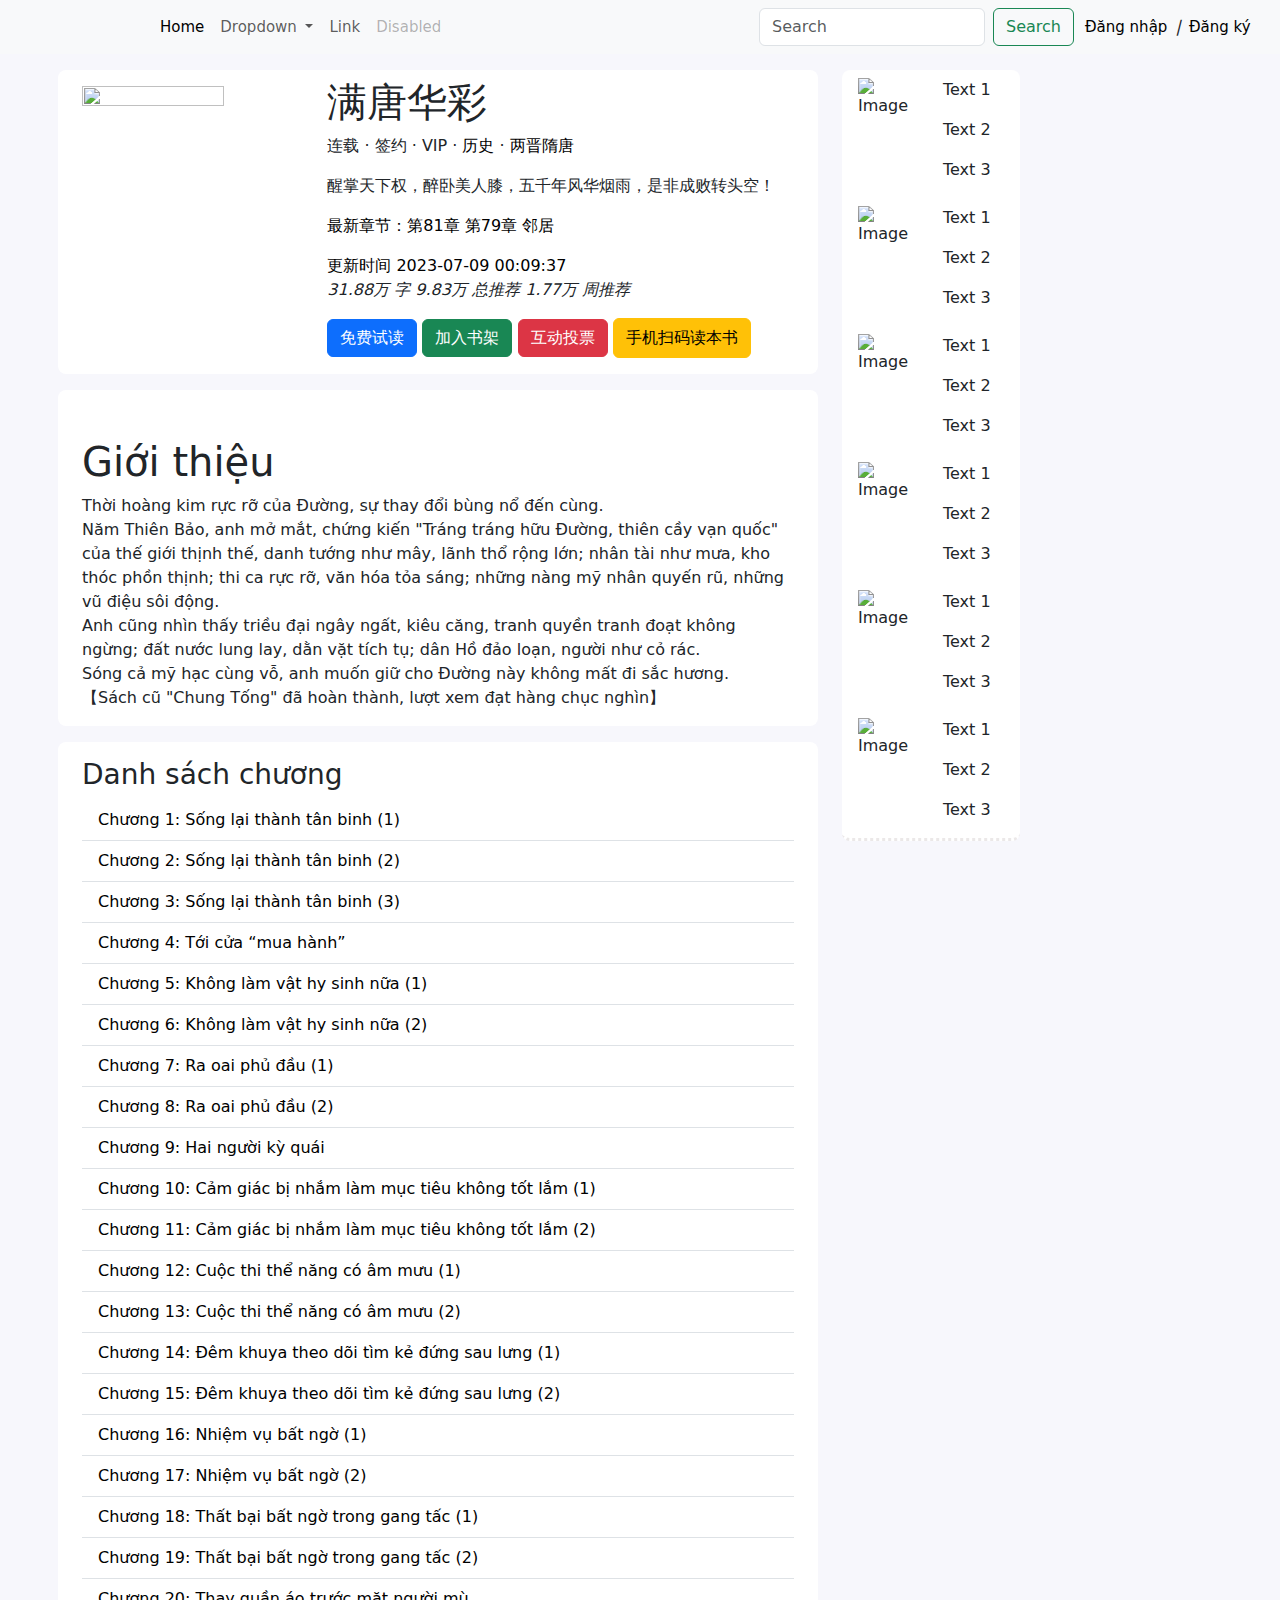
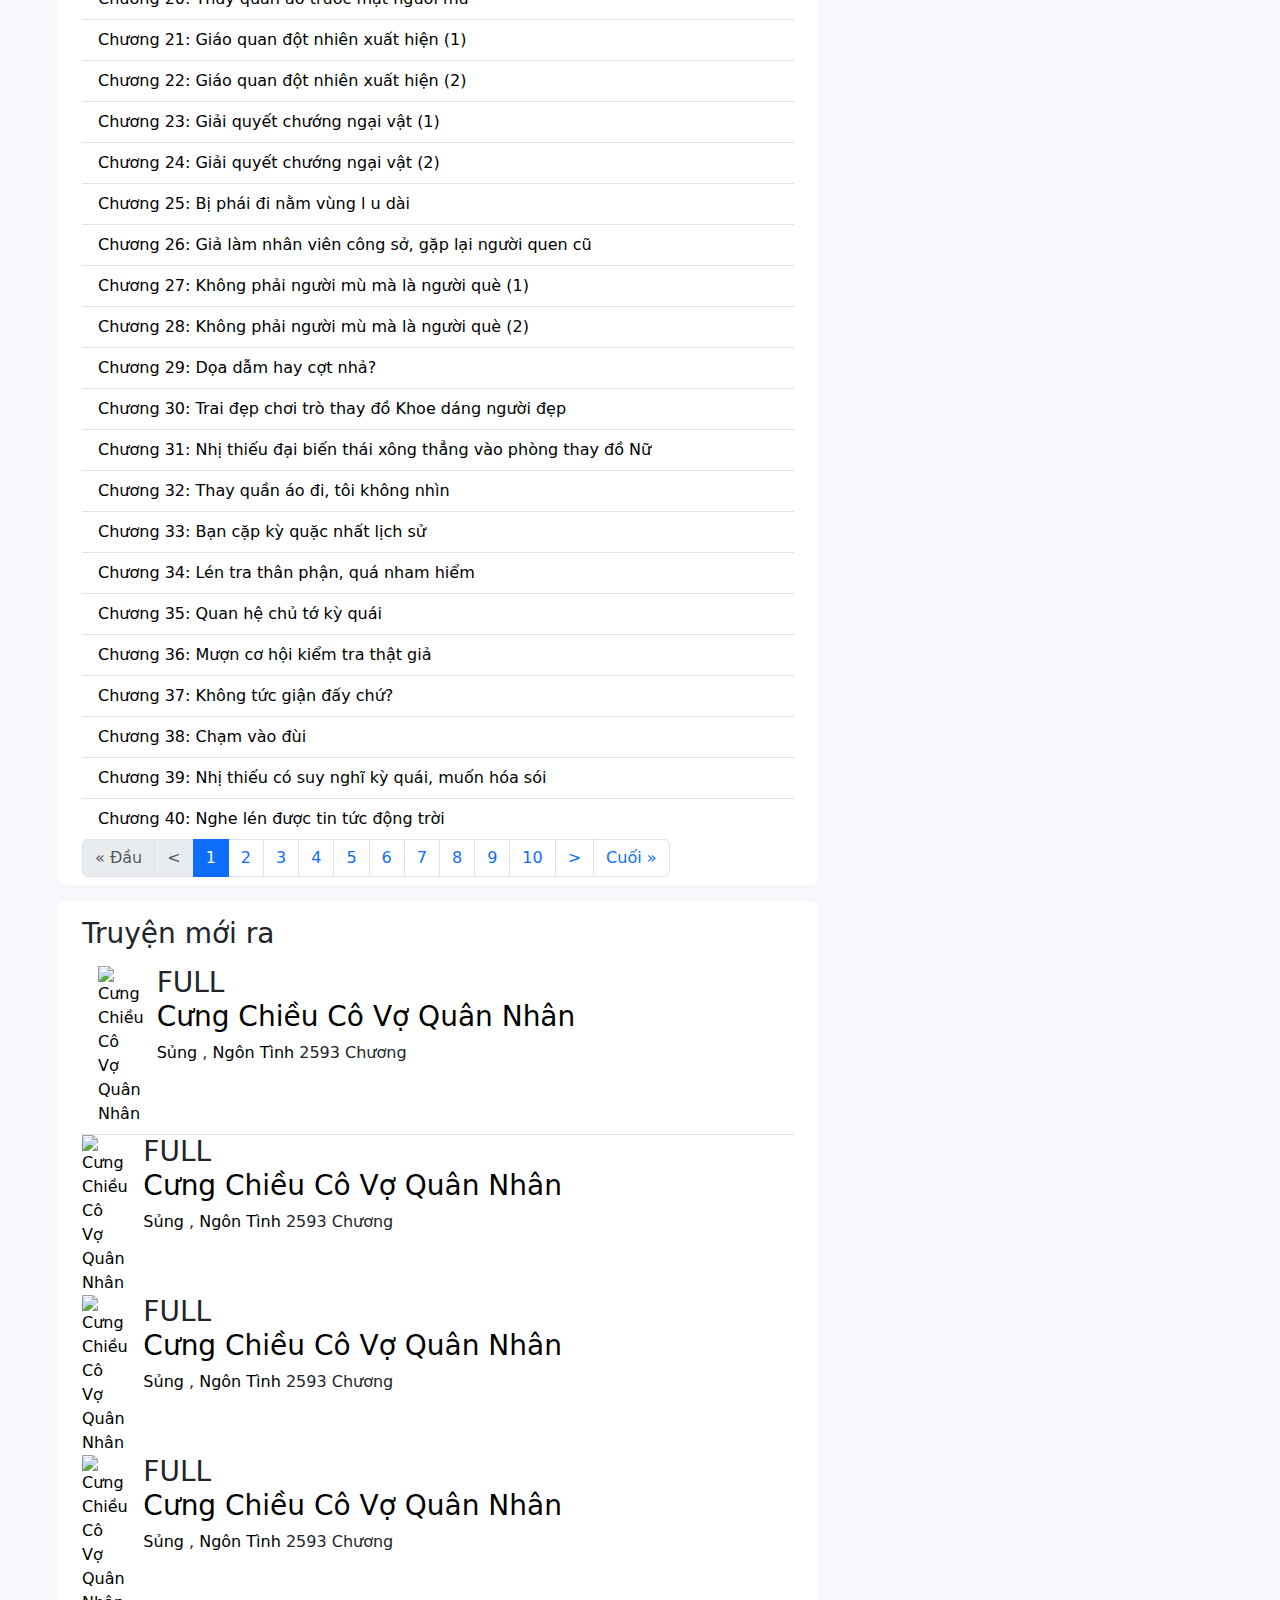
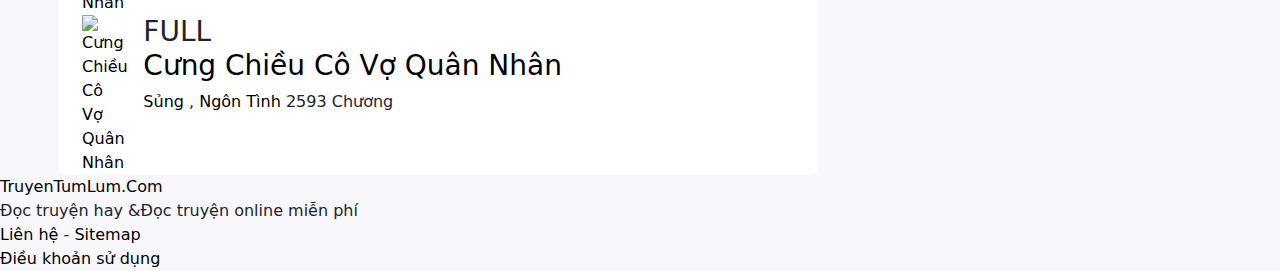
==== view_story.html @ b88ad23f "update" ====
<!DOCTYPE html>
<html lang="en">
<head>
    <meta charset="UTF-8">
    <meta name="viewport" content="width=device-width, initial-scale=1.0">
    <title>Document</title>
    <link href="https://cdn.jsdelivr.net/npm/bootstrap@5.3.0/dist/css/bootstrap.min.css" rel="stylesheet">
    <script src="https://cdn.jsdelivr.net/npm/@popperjs/core@2.11.6/dist/umd/popper.min.js" integrity="sha384-oBqDVmMz9ATKxIep9tiCxS/Z9fNfEXiDAYTujMAeBAsjFuCZSmKbSSUnQlmh/jp3" crossorigin="anonymous"></script>
<script src="https://cdn.jsdelivr.net/npm/bootstrap@5.2.3/dist/js/bootstrap.min.js" integrity="sha384-cuYeSxntonz0PPNlHhBs68uyIAVpIIOZZ5JqeqvYYIcEL727kskC66kF92t6Xl2V" crossorigin="anonymous"></script>
    <script defer src="https://use.fontawesome.com/releases/v5.15.4/js/all.js" integrity="sha384-rOA1PnstxnOBLzCLMcre8ybwbTmemjzdNlILg8O7z1lUkLXozs4DHonlDtnE7fpc" crossorigin="anonymous"></script>

    <link rel="stylesheet" href="/css/view_storry.css">


</head>
<body >
    <header> <!--Khung đăng nhập search-->
        <div >
            <div class="container-fluid">
                <div class="row title-bar-1">
                    <nav class="navbar navbar-expand-lg navbar-light bg-light">
                        <div class="container-fluid">
                          <a class="img" href="" alt="起点中文小说网" data-eid="qd_A11"></a>
                          <button class="navbar-toggler" type="button" data-bs-toggle="collapse" data-bs-target="#navbarSupportedContent" aria-controls="navbarSupportedContent" aria-expanded="false" aria-label="Toggle navigation">
                            <span class="navbar-toggler-icon"></span>
                          </button>
                          <div class="collapse navbar-collapse" id="navbarSupportedContent">
                            <ul class="navbar-nav me-auto mb-2 mb-lg-0">
                                <li class="nav-item">
                                    <a class="nav-link active" aria-current="page" href="#">Home</a>
                                </li>
                                <li class="nav-item dropdown">
                                    <a class="nav-link dropdown-toggle" href="#" id="navbarDropdown" role="button" data-bs-toggle="dropdown" aria-expanded="false">
                                    Dropdown
                                    </a>
                                    <ul class="dropdown-menu" aria-labelledby="navbarDropdown">
                                        <ul class="list-group list-group-horizontal">
                                            <li class="list-group-item"><a class="dropdown-item" href="#">Action</a></li>
                                            <li class="list-group-item"><a class="dropdown-item" href="#">Action</a></li>
                                            <li class="list-group-item"><a class="dropdown-item" href="#">Action</a></li>
                                        </ul>
                                        <ul class="list-group list-group-horizontal">
                                            <li class="list-group-item"><a class="dropdown-item" href="#">Action</a></li>
                                            <li class="list-group-item"><a class="dropdown-item" href="#">Action</a></li>
                                            <li class="list-group-item"><a class="dropdown-item" href="#">Action</a></li>
                                        </ul>
                                        <ul class="list-group list-group-horizontal">
                                            <li class="list-group-item"><a class="dropdown-item" href="#">Action</a></li>
                                            <li class="list-group-item"><a class="dropdown-item" href="#">Action</a></li>
                                            <li class="list-group-item"><a class="dropdown-item" href="#">Action</a></li>
                                        </ul>
                                        <ul class="list-group list-group-horizontal">
                                            <li class="list-group-item"><a class="dropdown-item" href="#">Action</a></li>
                                            <li class="list-group-item"><a class="dropdown-item" href="#">Action</a></li>
                                            <li class="list-group-item"><a class="dropdown-item" href="#">Action</a></li>
                                        </ul>
                                        <ul class="list-group list-group-horizontal">
                                            <li class="list-group-item"><a class="dropdown-item" href="#">Action</a></li>
                                            <li class="list-group-item"><a class="dropdown-item" href="#">Action</a></li>
                                            <li class="list-group-item"><a class="dropdown-item" href="#">Action</a></li>
                                        </ul>
                                        <ul class="list-group list-group-horizontal">
                                            <li class="list-group-item"><a class="dropdown-item" href="#">Action</a></li>
                                            <li class="list-group-item"><a class="dropdown-item" href="#">Action</a></li>
                                            <li class="list-group-item"><a class="dropdown-item" href="#">Action</a></li>
                                        </ul>
                                    </ul>                                    
                                </li>
                                <li class="nav-item">
                                    <a class="nav-link" href="#">Link</a>
                                </li>
                                <li class="nav-item">
                                    <a class="nav-link disabled" href="#" tabindex="-1" aria-disabled="true">Disabled</a>
                                </li>
                            </ul>
                            <form class="d-flex">
                              <input class="form-control me-2" type="search" placeholder="Search" aria-label="Search">
                              <button class="btn btn-outline-success me-2" type="submit">Search</button>
                            </form>
                            <div class="col-lg-2">
                                <div class="sign-out">
                                    <a id="login-btn" class="black" href="javascript:" data-eid="qd_A06">Đăng nhập</a>
                                    <em>|</em>
                                    <a id="reg-btn" href="" rel="nofollow" target="_blank" data-eid="qd_A07">Đăng ký</a>
                                </div>
                            </div>
                          </div>
                        </div>
                      </nav>
                    </div>
                </div>
            </div>
        </div>
    </header>

    <page-body>
        <div class="container">
            <div class="row">
                <div class="col-lg-8">
                    <div class="row">
                        <div class="row border-3 rounded-3  mt-3">
                            <div class="col-lg-4 mt-3">
                                <div class="book-image">
                                    <img src="https://bookcover.yuewen.com/qdbimg/349573/1037135031/600.webp
                                    " alt="">
                                </div>
                            </div>
                            <div class="col-lg-8 mt-2">
                                <div class="book-info">
                                    <div class="book-info-top">
                                    <h1 class="" id="bookName">满唐华彩</h1>
                                    <p class="author-name">
                                        <span>连载</span>
                                        <span class="dot">·</span>
                                        <span>签约</span>
                                        <span class="dot">·</span>
                                        <span>VIP</span>
                                        <span class="dot">·</span>
                                        <a rel="nofollow" href="" target="_blank" data-eid="qd_G10" title="历史小说">历史</a>
                                        <span class="dot">·</span>
                                        <a rel="nofollow" href="" target="_blank" data-eid="qd_G11" title="两晋隋唐小说">两晋隋唐</a>
                                    </p>
                                    <p class="intro">醒掌天下权，醉卧美人膝，五千年风华烟雨，是非成败转头空！</p>
                                    <a class="book-update-time" href="" data-eid="qd_G124" data-cid="1037135031">
                                        <p class="last-new-chapter">最新章节：第81章 第79章 邻居</p>
                                        <span>更新时间 2023-07-09 00:09:37</span>
                                    </a>
                                    <p class="count">
                                        <em>31.88万</em>
                                        <cite>字</cite>
                                        <em>9.83万</em>
                                        <cite>总推荐</cite>
                                        <em>1.77万</em>
                                        <cite>周推荐</cite>
                                    </p>
                                    </div>
                                    <div class="all-btn">
                                        <p class="normal-btn">
                                        <a class="btn btn-primary J-getJumpUrl" href="" id="readBtn" data-eid="qd_G03" data-bid="1037135031" data-firstchapterjumpurl="//www.qidian.com/chapter/1037135031/755125653/" target="_blank" rel="nofollow">免费试读</a>
                                        <a class="btn btn-success add-book" id="addBookBtn" href="javascript:" rel="nofollow" data-eid="qd_G05" data-bookid="1037135031" data-cid="1037135031" data-bid="1037135031">加入书架</a>
                                        <a class="btn btn-danger" rel="nofollow" id="topVoteBtn" href="javascript:" data-showtype="1" data-eid="qd_G06">互动投票</a>
                                        <a class="btn btn-warning trigger-download" id="downloadAppBtn" rel="nofollow" href="https://www.yuewen.com/app.html#appqd" style="line-height:26px" data-eid="qd_G14">
                                            <span>
                                            <i class="icon-phone"></i>
                                            手机扫码读本书
                                            </span>
                                        </a>
                                        </p>
                                    </div>
                                </div>
                            </div>
                        </div>
                        <div class="row border-3 rounded-3  mt-3">
                            <div class="mt-5" height="100px">
                                <div class="summary">
                                    <div class="intro-honor">
                                        <div class="intro-detail">
                                        <div class="title">
                                            <h1>Giới thiệu</h1>
                                            <em class="work-line"></em>
                                        </div>
                                        <p id="book-intro-detail">
                                            Thời hoàng kim rực rỡ của Đường, sự thay đổi bùng nổ đến cùng.<br>
                                            Năm Thiên Bảo, anh mở mắt, chứng kiến "Tráng tráng hữu Đường, thiên cầy vạn quốc" của thế giới thịnh thế, danh tướng như mây, lãnh thổ rộng lớn; nhân tài như mưa, kho thóc phồn thịnh; thi ca rực rỡ, văn hóa tỏa sáng; những nàng mỹ nhân quyến rũ, những vũ điệu sôi động.<br>
                                            Anh cũng nhìn thấy triều đại ngây ngất, kiêu căng, tranh quyền tranh đoạt không ngừng; đất nước lung lay, dằn vặt tích tụ; dân Hồ đảo loạn, người như cỏ rác.<br>
                                            Sóng cả mỹ hạc cùng vỗ, anh muốn giữ cho Đường này không mất đi sắc hương.<br>
                                            【Sách cũ "Chung Tống" đã hoàn thành, lượt xem đạt hàng chục nghìn】
                                        </p>
                                        </div>
                                    </div>
                                </div>
                            </div>
                        </div>
                        <div class="row border-3 rounded-3 mt-3">
                            <div class="mt-3">
                                <div class="m-newest2">
                                    <div class="g-tit" id="ds-chuong">
                                        <h3 class="tit">
                                            <span class="glyphicon glyphicon-list"></span>
                                            Danh sách chương
                                        </h3>
                                    </div>
                                    <ul class="ul-list5 list-group list-group-flush">
                                        <li class="list-group-item">
                                            <span class="glyphicon glyphicon-book right-5"></span>
                                            <a href="/cung-chieu-co-vo-quan-nhan/chuong-1-song-lai-thanh-tan-binh-1/" title="Chương 1: Sống lại thành tân binh (1)" class="con">Chương 1: Sống lại thành tân binh (1) </a>
                                        </li>
                                        <li class="list-group-item">
                                            <span class="glyphicon glyphicon-book right-5"></span>
                                            <a href="/cung-chieu-co-vo-quan-nhan/chuong-2-song-lai-thanh-tan-binh-2/" title="Chương 2: Sống lại thành tân binh (2)" class="con">Chương 2: Sống lại thành tân binh (2) </a>
                                        </li>
                                        <li class="list-group-item">
                                            <span class="glyphicon glyphicon-book right-5"></span>
                                            <a href="/cung-chieu-co-vo-quan-nhan/chuong-3-song-lai-thanh-tan-binh-3/" title="Chương 3: Sống lại thành tân binh (3)" class="con">Chương 3: Sống lại thành tân binh (3) </a>
                                        </li>
                                        <li class="list-group-item">
                                            <span class="glyphicon glyphicon-book right-5"></span>
                                            <a href="/cung-chieu-co-vo-quan-nhan/chuong-4-toi-cua-mua-hanh/" title="Chương 4: Tới cửa “mua hành”" class="con">Chương 4: Tới cửa “mua hành” </a>
                                        </li>
                                        <li class="list-group-item">
                                            <span class="glyphicon glyphicon-book right-5"></span>
                                            <a href="/cung-chieu-co-vo-quan-nhan/chuong-5-khong-lam-vat-hy-sinh-nua-1/" title="Chương 5: Không làm vật hy sinh nữa (1)" class="con">Chương 5: Không làm vật hy sinh nữa (1) </a>
                                        </li>
                                        <li class="list-group-item">
                                            <span class="glyphicon glyphicon-book right-5"></span>
                                            <a href="/cung-chieu-co-vo-quan-nhan/chuong-6-khong-lam-vat-hy-sinh-nua-2/" title="Chương 6: Không làm vật hy sinh nữa (2)" class="con">Chương 6: Không làm vật hy sinh nữa (2) </a>
                                        </li>
                                        <li class="list-group-item">
                                            <span class="glyphicon glyphicon-book right-5"></span>
                                            <a href="/cung-chieu-co-vo-quan-nhan/chuong-7-ra-oai-phu-dau-1/" title="Chương 7: Ra oai phủ đầu (1)" class="con">Chương 7: Ra oai phủ đầu (1) </a>
                                        </li>
                                        <li class="list-group-item">
                                            <span class="glyphicon glyphicon-book right-5"></span>
                                            <a href="/cung-chieu-co-vo-quan-nhan/chuong-8-ra-oai-phu-dau-2/" title="Chương 8: Ra oai phủ đầu (2)" class="con">Chương 8: Ra oai phủ đầu (2) </a>
                                        </li>
                                        <li class="list-group-item">
                                            <span class="glyphicon glyphicon-book right-5"></span>
                                            <a href="/cung-chieu-co-vo-quan-nhan/chuong-9-hai-nguoi-ky-quai/" title="Chương 9: Hai người kỳ quái" class="con">Chương 9: Hai người kỳ quái </a>
                                        </li>
                                        <li class="list-group-item">
                                            <span class="glyphicon glyphicon-book right-5"></span>
                                            <a href="/cung-chieu-co-vo-quan-nhan/chuong-10-cam-giac-bi-nham-lam-muc-tieu-khong-tot-lam-1/" title="Chương 10: Cảm giác bị nhắm làm mục tiêu không tốt lắm (1)" class="con">Chương 10: Cảm giác bị nhắm làm mục tiêu không tốt lắm (1) </a>
                                        </li>
                                        <li class="list-group-item">
                                            <span class="glyphicon glyphicon-book right-5"></span>
                                            <a href="/cung-chieu-co-vo-quan-nhan/chuong-11-cam-giac-bi-nham-lam-muc-tieu-khong-tot-lam-2/" title="Chương 11: Cảm giác bị nhắm làm mục tiêu không tốt lắm (2)" class="con">Chương 11: Cảm giác bị nhắm làm mục tiêu không tốt lắm (2) </a>
                                        </li>
                                        <li class="list-group-item">
                                            <span class="glyphicon glyphicon-book right-5"></span>
                                            <a href="/cung-chieu-co-vo-quan-nhan/chuong-12-cuoc-thi-the-nang-co-am-muu-1/" title="Chương 12: Cuộc thi thể năng có âm mưu (1)" class="con">Chương 12: Cuộc thi thể năng có âm mưu (1) </a>
                                        </li>
                                        <li class="list-group-item">
                                            <span class="glyphicon glyphicon-book right-5"></span>
                                            <a href="/cung-chieu-co-vo-quan-nhan/chuong-13-cuoc-thi-the-nang-co-am-muu-2/" title="Chương 13: Cuộc thi thể năng có âm mưu (2)" class="con">Chương 13: Cuộc thi thể năng có âm mưu (2) </a>
                                        </li>
                                        <li class="list-group-item">
                                            <span class="glyphicon glyphicon-book right-5"></span>
                                            <a href="/cung-chieu-co-vo-quan-nhan/chuong-14-dem-khuya-theo-doi-tim-ke-dung-sau-lung-1/" title="Chương 14: Đêm khuya theo dõi tìm kẻ đứng sau lưng (1)" class="con">Chương 14: Đêm khuya theo dõi tìm kẻ đứng sau lưng (1) </a>
                                        </li>
                                        <li class="list-group-item">
                                            <span class="glyphicon glyphicon-book right-5"></span>
                                            <a href="/cung-chieu-co-vo-quan-nhan/chuong-15-dem-khuya-theo-doi-tim-ke-dung-sau-lung-2/" title="Chương 15: Đêm khuya theo dõi tìm kẻ đứng sau lưng (2)" class="con">Chương 15: Đêm khuya theo dõi tìm kẻ đứng sau lưng (2) </a>
                                        </li>
                                        <li class="list-group-item">
                                            <span class="glyphicon glyphicon-book right-5"></span>
                                            <a href="/cung-chieu-co-vo-quan-nhan/chuong-16-nhiem-vu-bat-ngo-1/" title="Chương 16: Nhiệm vụ bất ngờ (1)" class="con">Chương 16: Nhiệm vụ bất ngờ (1) </a>
                                        </li>
                                        <li class="list-group-item">
                                            <span class="glyphicon glyphicon-book right-5"></span>
                                            <a href="/cung-chieu-co-vo-quan-nhan/chuong-17-nhiem-vu-bat-ngo-2/" title="Chương 17: Nhiệm vụ bất ngờ (2)" class="con">Chương 17: Nhiệm vụ bất ngờ (2) </a>
                                        </li>
                                        <li class="list-group-item">
                                            <span class="glyphicon glyphicon-book right-5"></span>
                                            <a href="/cung-chieu-co-vo-quan-nhan/chuong-18-that-bai-bat-ngo-trong-gang-tac-1/" title="Chương 18: Thất bại bất ngờ trong gang tấc (1)" class="con">Chương 18: Thất bại bất ngờ trong gang tấc (1) </a>
                                        </li>
                                        <li class="list-group-item">
                                            <span class="glyphicon glyphicon-book right-5"></span>
                                            <a href="/cung-chieu-co-vo-quan-nhan/chuong-19-that-bai-bat-ngo-trong-gang-tac-2/" title="Chương 19: Thất bại bất ngờ trong gang tấc (2)" class="con">Chương 19: Thất bại bất ngờ trong gang tấc (2) </a>
                                        </li>
                                        <li class="list-group-item">
                                            <span class="glyphicon glyphicon-book right-5"></span>
                                            <a href="/cung-chieu-co-vo-quan-nhan/chuong-20-thay-quan-ao-truoc-mat-nguoi-mu/" title="Chương 20: Thay quần áo trước mặt người mù" class="con">Chương 20: Thay quần áo trước mặt người mù </a>
                                        </li>
                                        <li class="list-group-item">
                                            <span class="glyphicon glyphicon-book right-5"></span>
                                            <a href="/cung-chieu-co-vo-quan-nhan/chuong-21-giao-quan-dot-nhien-xuat-hien-1/" title="Chương 21: Giáo quan đột nhiên xuất hiện (1)" class="con">Chương 21: Giáo quan đột nhiên xuất hiện (1) </a>
                                        </li>
                                        <li class="list-group-item">
                                            <span class="glyphicon glyphicon-book right-5"></span>
                                            <a href="/cung-chieu-co-vo-quan-nhan/chuong-22-giao-quan-dot-nhien-xuat-hien-2/" title="Chương 22: Giáo quan đột nhiên xuất hiện (2)" class="con">Chương 22: Giáo quan đột nhiên xuất hiện (2) </a>
                                        </li>
                                        <li class="list-group-item">
                                            <span class="glyphicon glyphicon-book right-5"></span>
                                            <a href="/cung-chieu-co-vo-quan-nhan/chuong-23-giai-quyet-chuong-ngai-vat-1/" title="Chương 23: Giải quyết chướng ngại vật (1)" class="con">Chương 23: Giải quyết chướng ngại vật (1) </a>
                                        </li>
                                        <li class="list-group-item">
                                            <span class="glyphicon glyphicon-book right-5"></span>
                                            <a href="/cung-chieu-co-vo-quan-nhan/chuong-24-giai-quyet-chuong-ngai-vat-2/" title="Chương 24: Giải quyết chướng ngại vật (2)" class="con">Chương 24: Giải quyết chướng ngại vật (2) </a>
                                        </li>
                                        <li class="list-group-item">
                                            <span class="glyphicon glyphicon-book right-5"></span>
                                            <a href="/cung-chieu-co-vo-quan-nhan/chuong-25-bi-phai-di-nam-vung-l-u-dai/" title="Chương 25: Bị phái đi nằm vùng l u dài" class="con">Chương 25: Bị phái đi nằm vùng l u dài </a>
                                        </li>
                                        <li class="list-group-item">
                                            <span class="glyphicon glyphicon-book right-5"></span>
                                            <a href="/cung-chieu-co-vo-quan-nhan/chuong-26-gia-lam-nhan-vien-cong-so-gap-lai-nguoi-quen-cu/" title="Chương 26: Giả làm nhân viên công sở, gặp lại người quen cũ" class="con">Chương 26: Giả làm nhân viên công sở, gặp lại người quen cũ </a>
                                        </li>
                                        <li class="list-group-item">
                                            <span class="glyphicon glyphicon-book right-5"></span>
                                            <a href="/cung-chieu-co-vo-quan-nhan/chuong-27-khong-phai-nguoi-mu-ma-la-nguoi-que-1/" title="Chương 27: Không phải người mù mà là người què (1)" class="con">Chương 27: Không phải người mù mà là người què (1) </a>
                                        </li>
                                        <li class="list-group-item">
                                            <span class="glyphicon glyphicon-book right-5"></span>
                                            <a href="/cung-chieu-co-vo-quan-nhan/chuong-28-khong-phai-nguoi-mu-ma-la-nguoi-que-2/" title="Chương 28: Không phải người mù mà là người què (2)" class="con">Chương 28: Không phải người mù mà là người què (2) </a>
                                        </li>
                                        <li class="list-group-item">
                                            <span class="glyphicon glyphicon-book right-5"></span>
                                            <a href="/cung-chieu-co-vo-quan-nhan/chuong-29-doa-dam-hay-cot-nha/" title="Chương 29: Dọa dẫm hay cợt nhả?" class="con">Chương 29: Dọa dẫm hay cợt nhả? </a>
                                        </li>
                                        <li class="list-group-item">
                                            <span class="glyphicon glyphicon-book right-5"></span>
                                            <a href="/cung-chieu-co-vo-quan-nhan/chuong-30-trai-dep-choi-tro-thay-do-khoe-dang-nguoi-dep/" title="Chương 30: Trai đẹp chơi trò thay đồ Khoe dáng người đẹp" class="con">Chương 30: Trai đẹp chơi trò thay đồ Khoe dáng người đẹp </a>
                                        </li>
                                        <li class="list-group-item">
                                            <span class="glyphicon glyphicon-book right-5"></span>
                                            <a href="/cung-chieu-co-vo-quan-nhan/chuong-31-nhi-thieu-dai-bien-thai-xong-thang-vao-phong-thay-do-nu/" title="Chương 31: Nhị thiếu đại biến thái xông thẳng vào phòng thay đồ Nữ" class="con">Chương 31: Nhị thiếu đại biến thái xông thẳng vào phòng thay đồ Nữ </a>
                                        </li>
                                        <li class="list-group-item">
                                            <span class="glyphicon glyphicon-book right-5"></span>
                                            <a href="/cung-chieu-co-vo-quan-nhan/chuong-32-thay-quan-ao-di-toi-khong-nhin/" title="Chương 32: Thay quần áo đi, tôi không nhìn" class="con">Chương 32: Thay quần áo đi, tôi không nhìn </a>
                                        </li>
                                        <li class="list-group-item">
                                            <span class="glyphicon glyphicon-book right-5"></span>
                                            <a href="/cung-chieu-co-vo-quan-nhan/chuong-33-ban-cap-ky-quac-nhat-lich-su/" title="Chương 33: Bạn cặp kỳ quặc nhất lịch sử" class="con">Chương 33: Bạn cặp kỳ quặc nhất lịch sử </a>
                                        </li>
                                        <li class="list-group-item">
                                            <span class="glyphicon glyphicon-book right-5"></span>
                                            <a href="/cung-chieu-co-vo-quan-nhan/chuong-34-len-tra-than-phan-qua-nham-hiem/" title="Chương 34: Lén tra thân phận, quá nham hiểm" class="con">Chương 34: Lén tra thân phận, quá nham hiểm </a>
                                        </li>
                                        <li class="list-group-item">
                                            <span class="glyphicon glyphicon-book right-5"></span>
                                            <a href="/cung-chieu-co-vo-quan-nhan/chuong-35-quan-he-chu-to-ky-quai/" title="Chương 35: Quan hệ chủ tớ kỳ quái" class="con">Chương 35: Quan hệ chủ tớ kỳ quái </a>
                                        </li>
                                        <li class="list-group-item">
                                            <span class="glyphicon glyphicon-book right-5"></span>
                                            <a href="/cung-chieu-co-vo-quan-nhan/chuong-36-muon-co-hoi-kiem-tra-that-gia/" title="Chương 36: Mượn cơ hội kiểm tra thật giả" class="con">Chương 36: Mượn cơ hội kiểm tra thật giả </a>
                                        </li>
                                        <li class="list-group-item">
                                            <span class="glyphicon glyphicon-book right-5"></span>
                                            <a href="/cung-chieu-co-vo-quan-nhan/chuong-37-khong-tuc-gian-day-chu/" title="Chương 37: Không tức giận đấy chứ?" class="con">Chương 37: Không tức giận đấy chứ? </a>
                                        </li>
                                        <li class="list-group-item">
                                            <span class="glyphicon glyphicon-book right-5"></span>
                                            <a href="/cung-chieu-co-vo-quan-nhan/chuong-38-cham-vao-dui/" title="Chương 38: Chạm vào đùi" class="con">Chương 38: Chạm vào đùi </a>
                                        </li>
                                        <li class="list-group-item">
                                            <span class="glyphicon glyphicon-book right-5"></span>
                                            <a href="/cung-chieu-co-vo-quan-nhan/chuong-39-nhi-thieu-co-suy-nghi-ky-quai-muon-hoa-soi/" title="Chương 39: Nhị thiếu có suy nghĩ kỳ quái, muốn hóa sói" class="con">Chương 39: Nhị thiếu có suy nghĩ kỳ quái, muốn hóa sói </a>
                                        </li>
                                        <li class="list-group-item">
                                            <span class="glyphicon glyphicon-book right-5"></span>
                                            <a href="/cung-chieu-co-vo-quan-nhan/chuong-40-nghe-len-duoc-tin-tuc-dong-troi/" title="Chương 40: Nghe lén được tin tức động trời" class="con">Chương 40: Nghe lén được tin tức động trời </a>
                                        </li>
                                    </ul>
                                    <div class="pages mb-2">
                                        <nav id="w0">
                                            <ul class="pagination ">
                                                <li class="page-item first disabled">
                                                    <a class="page-link" href="/cung-chieu-co-vo-quan-nhan/" data-page="0" tabindex="-1">« Đầu</a>
                                                </li>
                                                <li class="page-item prev disabled">
                                                    <a class="page-link" href="/cung-chieu-co-vo-quan-nhan/" data-page="0" tabindex="-1">&lt;</a>
                                                </li>
                                                <li class="page-item active">
                                                    <a class="page-link" href="/cung-chieu-co-vo-quan-nhan/" data-page="0">1</a>
                                                </li>
                                                <li class="page-item">
                                                    <a class="page-link" href="/cung-chieu-co-vo-quan-nhan/?page=2" data-page="1">2</a>
                                                </li>
                                                <li class="page-item">
                                                    <a class="page-link" href="/cung-chieu-co-vo-quan-nhan/?page=3" data-page="2">3</a>
                                                </li>
                                                <li class="page-item">
                                                    <a class="page-link" href="/cung-chieu-co-vo-quan-nhan/?page=4" data-page="3">4</a>
                                                </li>
                                                <li class="page-item">
                                                    <a class="page-link" href="/cung-chieu-co-vo-quan-nhan/?page=5" data-page="4">5</a>
                                                </li>
                                                <li class="page-item">
                                                    <a class="page-link" href="/cung-chieu-co-vo-quan-nhan/?page=6" data-page="5">6</a>
                                                </li>
                                                <li class="page-item">
                                                    <a class="page-link" href="/cung-chieu-co-vo-quan-nhan/?page=7" data-page="6">7</a>
                                                </li>
                                                <li class="page-item">
                                                    <a class="page-link" href="/cung-chieu-co-vo-quan-nhan/?page=8" data-page="7">8</a>
                                                </li>
                                                <li class="page-item">
                                                    <a class="page-link" href="/cung-chieu-co-vo-quan-nhan/?page=9" data-page="8">9</a>
                                                </li>
                                                <li class="page-item">
                                                    <a class="page-link" href="/cung-chieu-co-vo-quan-nhan/?page=10" data-page="9">10</a>
                                                </li>
                                                <li class="page-item next">
                                                    <a class="page-link" href="/cung-chieu-co-vo-quan-nhan/?page=2" data-page="1">&gt;</a>
                                                </li>
                                                <li class="page-item last">
                                                    <a class="page-link" href="/cung-chieu-co-vo-quan-nhan/?page=65" data-page="64">Cuối »</a>
                                                </li>
                                            </ul>
                                        </nav>
                                    </div>
                                </div>
                            </div>
                        </div>
                        <div class="row border-3 rounded-3  mt-3">
                            <div class="mt-3">
                                <div class="col-slide">
                                    <div class="m-newest m-newest-1">
                                        <div class="col-l">
                                            <div class="g-tit">
                                                <h3 class="tit">
                                                    <span class="glyphicon glyphicon-fire"></span>
                                                    Truyện mới ra
                                                </h3>
                                            </div>
                                            <ul class="ul-list6  list-group  list-group-flush">
                                                <li class="list-group-item ">
                                                    <div class="row">
                                                        <div class="col-sm-1">
                                                          <div class="pic">
                                                            <a href="/cung-chieu-co-vo-quan-nhan/">
                                                              <img src="https://cdn.truyentumlum.com/cache/novel/cung-chieu-co-vo-quan-nhan-60ffc1fc8ab66.jpg?w=50&h=50&fit=crop&s=13c261faaf5db85e63828a67b2e96ac0" alt="Cưng Chiều Cô Vợ Quân Nhân" title="Cưng Chiều Cô Vợ Quân Nhân">
                                                            </a>
                                                          </div>
                                                        </div>
                                                        <div class="col-sm-11">
                                                          <div class="txt">
                                                            <h3 class="tit">
                                                              <div class="item">
                                                                <span class="full">FULL</span>
                                                              </div>
                                                              <a href="/cung-chieu-co-vo-quan-nhan/" class="con" title="Cưng Chiều Cô Vợ Quân Nhân">Cưng Chiều Cô Vợ Quân Nhân</a>
                                                            </h3>
                                                            <div class="chitiet">
                                                              <span class="s2">
                                                                <a class="" href="/the-loai/truyen-sung/" title="Sủng">Sủng</a>
                                                                , <a class="" href="/the-loai/ngon-tinh/" title="Ngôn Tình">Ngôn Tình</a>
                                                              </span>
                                                              <span class="s3">2593 Chương</span>
                                                            </div>
                                                          </div>
                                                        </div>
                                                    </div>
                                                </li>
                                                <li>
                                                    <div class="row">
                                                        <div class="col-sm-1">
                                                          <div class="pic">
                                                            <a href="/cung-chieu-co-vo-quan-nhan/">
                                                              <img src="https://cdn.truyentumlum.com/cache/novel/cung-chieu-co-vo-quan-nhan-60ffc1fc8ab66.jpg?w=50&h=50&fit=crop&s=13c261faaf5db85e63828a67b2e96ac0" alt="Cưng Chiều Cô Vợ Quân Nhân" title="Cưng Chiều Cô Vợ Quân Nhân">
                                                            </a>
                                                          </div>
                                                        </div>
                                                        <div class="col-sm-11">
                                                          <div class="txt">
                                                            <h3 class="tit">
                                                              <div class="item">
                                                                <span class="full">FULL</span>
                                                              </div>
                                                              <a href="/cung-chieu-co-vo-quan-nhan/" class="con" title="Cưng Chiều Cô Vợ Quân Nhân">Cưng Chiều Cô Vợ Quân Nhân</a>
                                                            </h3>
                                                            <div class="chitiet">
                                                              <span class="s2">
                                                                <a class="" href="/the-loai/truyen-sung/" title="Sủng">Sủng</a>
                                                                , <a class="" href="/the-loai/ngon-tinh/" title="Ngôn Tình">Ngôn Tình</a>
                                                              </span>
                                                              <span class="s3">2593 Chương</span>
                                                            </div>
                                                          </div>
                                                        </div>
                                                    </div>
                                                </li>
                                                <li>
                                                    <div class="row">
                                                        <div class="col-sm-1">
                                                          <div class="pic">
                                                            <a href="/cung-chieu-co-vo-quan-nhan/">
                                                              <img src="https://cdn.truyentumlum.com/cache/novel/cung-chieu-co-vo-quan-nhan-60ffc1fc8ab66.jpg?w=50&h=50&fit=crop&s=13c261faaf5db85e63828a67b2e96ac0" alt="Cưng Chiều Cô Vợ Quân Nhân" title="Cưng Chiều Cô Vợ Quân Nhân">
                                                            </a>
                                                          </div>
                                                        </div>
                                                        <div class="col-sm-11">
                                                          <div class="txt">
                                                            <h3 class="tit">
                                                              <div class="item">
                                                                <span class="full">FULL</span>
                                                              </div>
                                                              <a href="/cung-chieu-co-vo-quan-nhan/" class="con" title="Cưng Chiều Cô Vợ Quân Nhân">Cưng Chiều Cô Vợ Quân Nhân</a>
                                                            </h3>
                                                            <div class="chitiet">
                                                              <span class="s2">
                                                                <a class="" href="/the-loai/truyen-sung/" title="Sủng">Sủng</a>
                                                                , <a class="" href="/the-loai/ngon-tinh/" title="Ngôn Tình">Ngôn Tình</a>
                                                              </span>
                                                              <span class="s3">2593 Chương</span>
                                                            </div>
                                                          </div>
                                                        </div>
                                                    </div>
                                                </li>
                                                <li>
                                                    <div class="row">
                                                        <div class="col-sm-1">
                                                          <div class="pic">
                                                            <a href="/cung-chieu-co-vo-quan-nhan/">
                                                              <img src="https://cdn.truyentumlum.com/cache/novel/cung-chieu-co-vo-quan-nhan-60ffc1fc8ab66.jpg?w=50&h=50&fit=crop&s=13c261faaf5db85e63828a67b2e96ac0" alt="Cưng Chiều Cô Vợ Quân Nhân" title="Cưng Chiều Cô Vợ Quân Nhân">
                                                            </a>
                                                          </div>
                                                        </div>
                                                        <div class="col-sm-11">
                                                          <div class="txt">
                                                            <h3 class="tit">
                                                              <div class="item">
                                                                <span class="full">FULL</span>
                                                              </div>
                                                              <a href="/cung-chieu-co-vo-quan-nhan/" class="con" title="Cưng Chiều Cô Vợ Quân Nhân">Cưng Chiều Cô Vợ Quân Nhân</a>
                                                            </h3>
                                                            <div class="chitiet">
                                                              <span class="s2">
                                                                <a class="" href="/the-loai/truyen-sung/" title="Sủng">Sủng</a>
                                                                , <a class="" href="/the-loai/ngon-tinh/" title="Ngôn Tình">Ngôn Tình</a>
                                                              </span>
                                                              <span class="s3">2593 Chương</span>
                                                            </div>
                                                          </div>
                                                        </div>
                                                    </div>
                                                </li>
                                                <li>
                                                    <div class="row">
                                                        <div class="col-sm-1">
                                                          <div class="pic">
                                                            <a href="/cung-chieu-co-vo-quan-nhan/">
                                                              <img src="https://cdn.truyentumlum.com/cache/novel/cung-chieu-co-vo-quan-nhan-60ffc1fc8ab66.jpg?w=50&h=50&fit=crop&s=13c261faaf5db85e63828a67b2e96ac0" alt="Cưng Chiều Cô Vợ Quân Nhân" title="Cưng Chiều Cô Vợ Quân Nhân">
                                                            </a>
                                                          </div>
                                                        </div>
                                                        <div class="col-sm-11">
                                                          <div class="txt">
                                                            <h3 class="tit">
                                                              <div class="item">
                                                                <span class="full">FULL</span>
                                                              </div>
                                                              <a href="/cung-chieu-co-vo-quan-nhan/" class="con" title="Cưng Chiều Cô Vợ Quân Nhân">Cưng Chiều Cô Vợ Quân Nhân</a>
                                                            </h3>
                                                            <div class="chitiet">
                                                              <span class="s2">
                                                                <a class="" href="/the-loai/truyen-sung/" title="Sủng">Sủng</a>
                                                                , <a class="" href="/the-loai/ngon-tinh/" title="Ngôn Tình">Ngôn Tình</a>
                                                              </span>
                                                              <span class="s3">2593 Chương</span>
                                                            </div>
                                                          </div>
                                                        </div>
                                                    </div>
                                                </li>
                                            </ul>
                                        </div>
                                    </div>
                                </div>
                            </div>  
                        </div>
                    </div>
                </div>
                <div class="col-lg-4">
                    <div class="col-lg-6 border-3 rounded-3 pe-3 ps-3 mt-3 story_hot">
                        <div class="row pt-2 ">
                          <div class="col-lg-6">
                            <img src="https://bookcover.yuewen.com/qdbimg/349573/1037135031/600.webp" alt="Image" class="img-fluid">
                          </div>
                          <div class="col-lg-6">
                            <p>Text 1</p>
                            <p>Text 2</p>
                            <p>Text 3</p>
                          </div>
                        </div>
                        <div class="row mt-2">
                            <div class="col-lg-6">
                              <img src="https://bookcover.yuewen.com/qdbimg/349573/1037135031/600.webp" alt="Image" class="img-fluid">
                            </div>
                            <div class="col-lg-6">
                              <p>Text 1</p>
                              <p>Text 2</p>
                              <p>Text 3</p>
                            </div>
                          </div>
                          <div class="row mt-2">
                            <div class="col-lg-6">
                              <img src="https://bookcover.yuewen.com/qdbimg/349573/1037135031/600.webp" alt="Image" class="img-fluid">
                            </div>
                            <div class="col-lg-6">
                              <p>Text 1</p>
                              <p>Text 2</p>
                              <p>Text 3</p>
                            </div>
                          </div>
                          <div class="row mt-2">
                            <div class="col-lg-6">
                              <img src="https://bookcover.yuewen.com/qdbimg/349573/1037135031/600.webp" alt="Image" class="img-fluid">
                            </div>
                            <div class="col-lg-6">
                              <p>Text 1</p>
                              <p>Text 2</p>
                              <p>Text 3</p>
                            </div>
                          </div>
                          <div class="row mt-2">
                            <div class="col-lg-6">
                              <img src="https://bookcover.yuewen.com/qdbimg/349573/1037135031/600.webp" alt="Image" class="img-fluid">
                            </div>
                            <div class="col-lg-6">
                              <p>Text 1</p>
                              <p>Text 2</p>
                              <p>Text 3</p>
                            </div>
                          </div>
                          <div class="row mt-2">
                            <div class="col-lg-6">
                              <img src="https://bookcover.yuewen.com/qdbimg/349573/1037135031/600.webp" alt="Image" class="img-fluid">
                            </div>
                            <div class="col-lg-6">
                              <p>Text 1</p>
                              <p>Text 2</p>
                              <p>Text 3</p>
                            </div>
                          </div>
                    </div>
                </div>
            </div>
          </div>
    </page-body>
    <div class="footer">
        <div class="wp">
            <div class="ll">
                <a href="https://truyentumlum.com" title="Truyện Tùm Lum">TruyenTumLum.Com</a>
                <br>Đọc truyện hay &amp;Đọc truyện online miễn phí 
            </div>
            <div class="rr">
                <a href="/lien-he/" title="Liên hệ">Liên hệ</a>
                - <a href="/sitemap.xml" title="Sitemap" target="_blank">Sitemap</a>
                <br>
                <a href="/trang/tos/" title="Điều khoản sử dụng">Điều khoản sử dụng</a>
            </div>
        </div>
    </div>
</body>
</html>

<script src="/js/view_story.js"></script>
---- css/view_storry.css ----
body{
    background-color: rgb(247,247,252);
    overflow-x: hidden;
}

ul{
    list-style: none;
    margin: 0;
    padding: 0;
}

a{
    text-decoration: none;
    color: black;
}

.img {
    background-image: url(https://imgservices-1252317822.image.myqcloud.com/coco/s06132023/56f0d33e.pa0kaq.svg);
    background-repeat: no-repeat;
    background-size: 140px 28px;
    display: inline-block;
    height: 28px;
    width: 140px;
}

.title-bar-1 a {
    font-size: 15px;
    padding: 0px 3px;
}

.title-bar-1 a:hover {
    color: red;
}

.book-image img{
    height: 100%;
    width: 80%;
    background-size: cover;
    background-position: center;
  }

.row.border-3, .story_hot{
    background-color: #FFFFFF;
}

.m-newest2 a:hover {
    color: rgb(89, 112, 240);
    text-decoration: underline;
}

.story_hot{
    border-bottom: 1px dotted #ebe8e8;
}
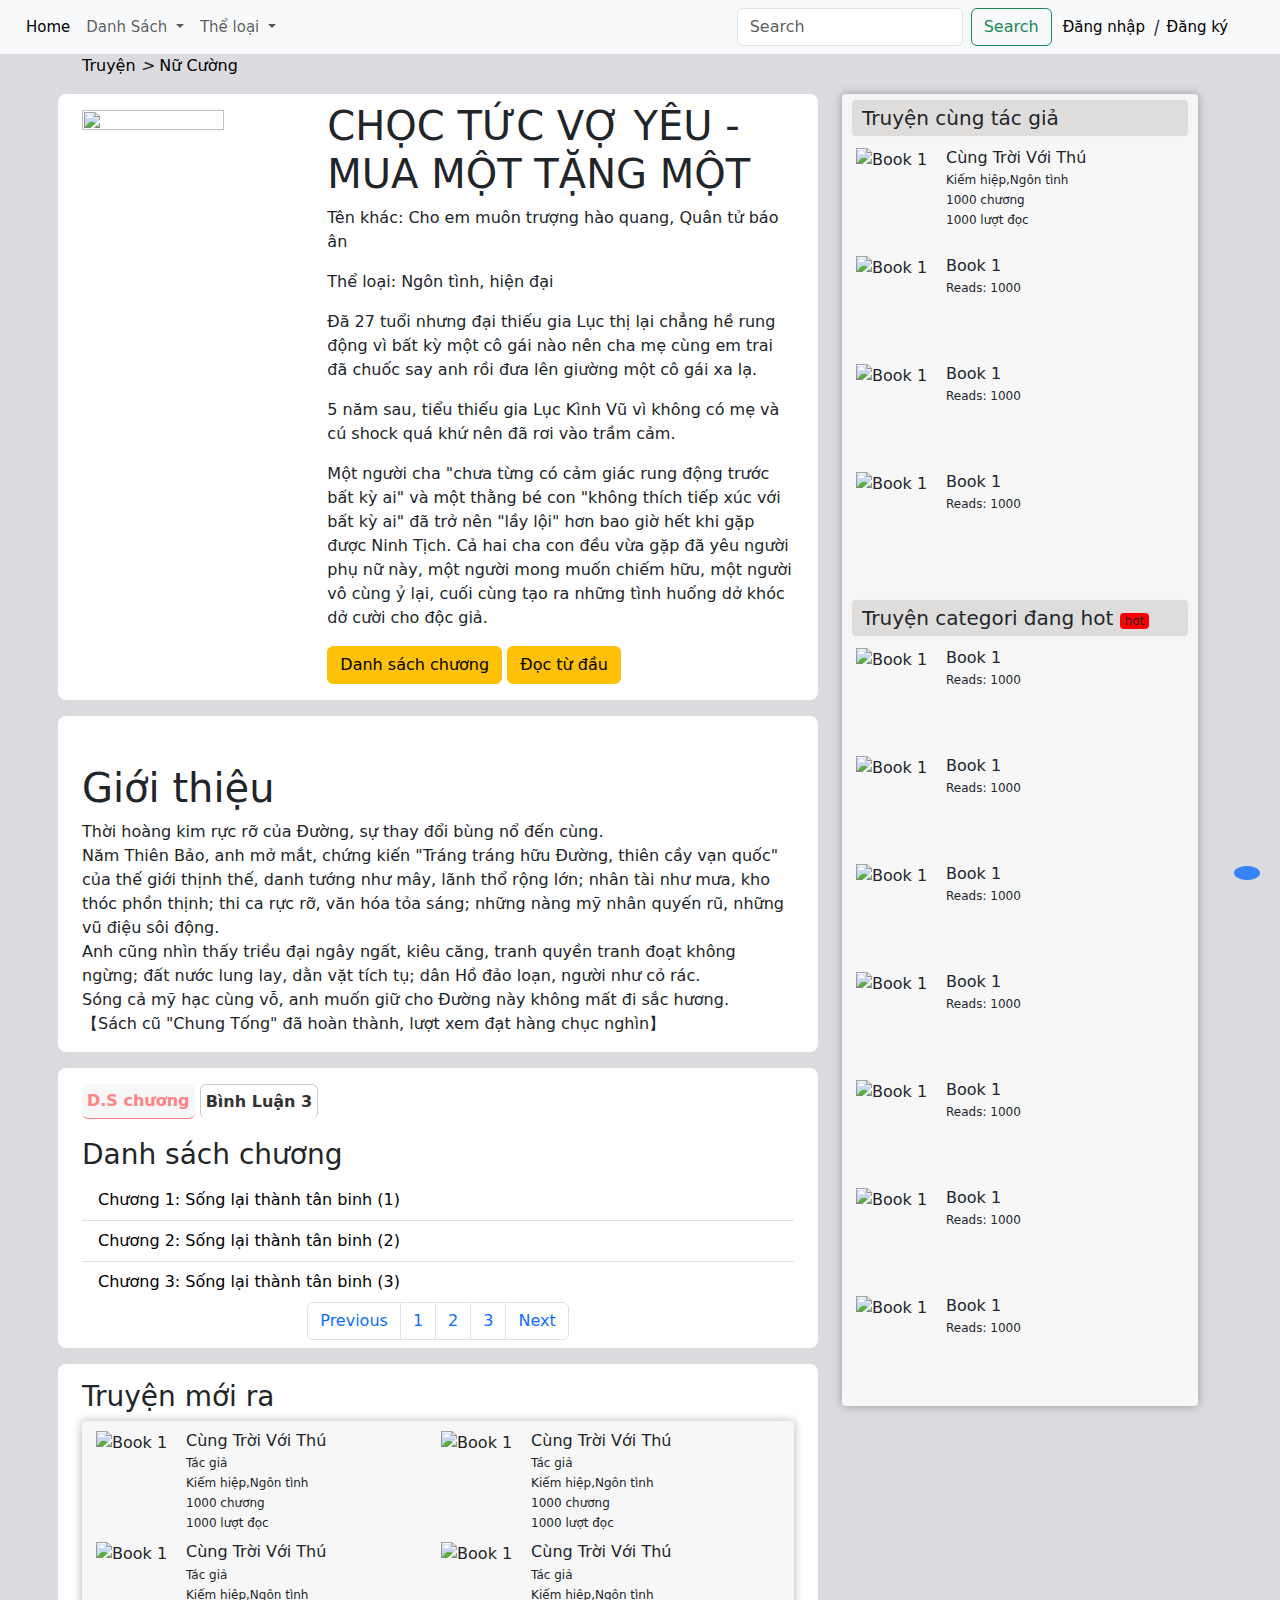
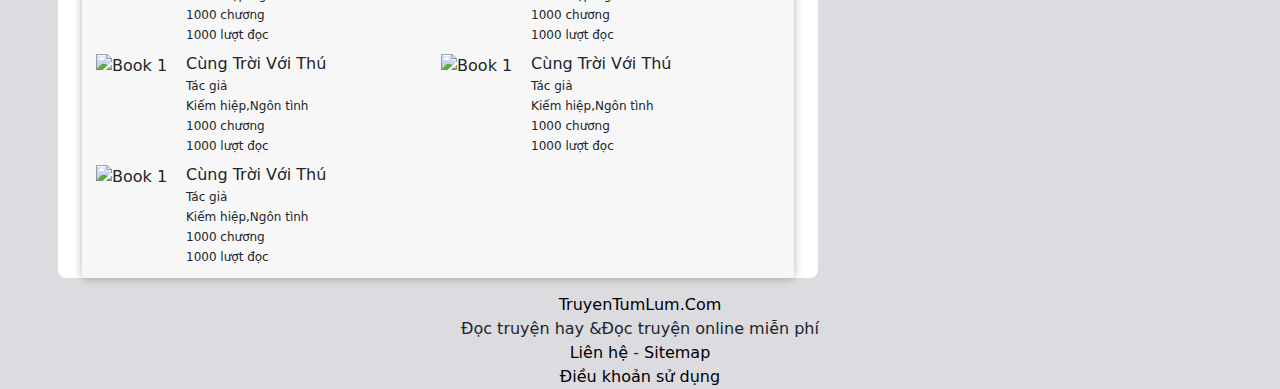
==== commit 591d9443: "update" ====
--- a/view_story.html
+++ b/view_story.html
@@ -6,11 +6,13 @@
     <title>Document</title>
     <link href="https://cdn.jsdelivr.net/npm/bootstrap@5.3.0/dist/css/bootstrap.min.css" rel="stylesheet">
     <script src="https://cdn.jsdelivr.net/npm/@popperjs/core@2.11.6/dist/umd/popper.min.js" integrity="sha384-oBqDVmMz9ATKxIep9tiCxS/Z9fNfEXiDAYTujMAeBAsjFuCZSmKbSSUnQlmh/jp3" crossorigin="anonymous"></script>
-<script src="https://cdn.jsdelivr.net/npm/bootstrap@5.2.3/dist/js/bootstrap.min.js" integrity="sha384-cuYeSxntonz0PPNlHhBs68uyIAVpIIOZZ5JqeqvYYIcEL727kskC66kF92t6Xl2V" crossorigin="anonymous"></script>
+    <script src="https://cdn.jsdelivr.net/npm/bootstrap@5.2.3/dist/js/bootstrap.min.js" integrity="sha384-cuYeSxntonz0PPNlHhBs68uyIAVpIIOZZ5JqeqvYYIcEL727kskC66kF92t6Xl2V" crossorigin="anonymous"></script>
     <script defer src="https://use.fontawesome.com/releases/v5.15.4/js/all.js" integrity="sha384-rOA1PnstxnOBLzCLMcre8ybwbTmemjzdNlILg8O7z1lUkLXozs4DHonlDtnE7fpc" crossorigin="anonymous"></script>
-
+    <script src="https://code.jquery.com/jquery-3.6.0.min.js"></script>
+    <script src="https://cdnjs.cloudflare.com/ajax/libs/jquery-easing/1.4.1/jquery.easing.min.js"></script>
+    
     <link rel="stylesheet" href="/css/view_storry.css">
-
+    <link rel="stylesheet" href="css/scrollToTop.css">
 
 </head>
 <body >
@@ -27,51 +29,29 @@
                           <div class="collapse navbar-collapse" id="navbarSupportedContent">
                             <ul class="navbar-nav me-auto mb-2 mb-lg-0">
                                 <li class="nav-item">
-                                    <a class="nav-link active" aria-current="page" href="#">Home</a>
+                                    <a class="nav-link active" aria-current="page" href="#"><i class="fas fa-home"></i> Home</a>
                                 </li>
-                                <li class="nav-item dropdown">
-                                    <a class="nav-link dropdown-toggle" href="#" id="navbarDropdown" role="button" data-bs-toggle="dropdown" aria-expanded="false">
-                                    Dropdown
+                                <li class="nav-item dropdown a">
+                                    <a class="nav-link dropdown-toggle list" href="#" role="button" data-bs-toggle="dropdown" aria-expanded="false">
+                                      <i class="fas fa-th-list"></i> Danh Sách
                                     </a>
-                                    <ul class="dropdown-menu" aria-labelledby="navbarDropdown">
-                                        <ul class="list-group list-group-horizontal">
-                                            <li class="list-group-item"><a class="dropdown-item" href="#">Action</a></li>
-                                            <li class="list-group-item"><a class="dropdown-item" href="#">Action</a></li>
-                                            <li class="list-group-item"><a class="dropdown-item" href="#">Action</a></li>
-                                        </ul>
-                                        <ul class="list-group list-group-horizontal">
-                                            <li class="list-group-item"><a class="dropdown-item" href="#">Action</a></li>
-                                            <li class="list-group-item"><a class="dropdown-item" href="#">Action</a></li>
-                                            <li class="list-group-item"><a class="dropdown-item" href="#">Action</a></li>
-                                        </ul>
-                                        <ul class="list-group list-group-horizontal">
-                                            <li class="list-group-item"><a class="dropdown-item" href="#">Action</a></li>
-                                            <li class="list-group-item"><a class="dropdown-item" href="#">Action</a></li>
-                                            <li class="list-group-item"><a class="dropdown-item" href="#">Action</a></li>
-                                        </ul>
-                                        <ul class="list-group list-group-horizontal">
-                                            <li class="list-group-item"><a class="dropdown-item" href="#">Action</a></li>
-                                            <li class="list-group-item"><a class="dropdown-item" href="#">Action</a></li>
-                                            <li class="list-group-item"><a class="dropdown-item" href="#">Action</a></li>
-                                        </ul>
-                                        <ul class="list-group list-group-horizontal">
-                                            <li class="list-group-item"><a class="dropdown-item" href="#">Action</a></li>
-                                            <li class="list-group-item"><a class="dropdown-item" href="#">Action</a></li>
-                                            <li class="list-group-item"><a class="dropdown-item" href="#">Action</a></li>
-                                        </ul>
-                                        <ul class="list-group list-group-horizontal">
-                                            <li class="list-group-item"><a class="dropdown-item" href="#">Action</a></li>
-                                            <li class="list-group-item"><a class="dropdown-item" href="#">Action</a></li>
-                                            <li class="list-group-item"><a class="dropdown-item" href="#">Action</a></li>
-                                        </ul>
-                                    </ul>                                    
-                                </li>
-                                <li class="nav-item">
-                                    <a class="nav-link" href="#">Link</a>
-                                </li>
-                                <li class="nav-item">
-                                    <a class="nav-link disabled" href="#" tabindex="-1" aria-disabled="true">Disabled</a>
-                                </li>
+                                    <ul class="dropdown-menu a">
+                                      <li class="dropdown-item">Truyện Mới</li>
+                                      <li class="dropdown-item">Truyện Hot</li>
+                                      <li class="dropdown-item">Truyện Full - Hoàn Thành</li>
+                                    </ul>
+                                  </li>
+                                  <li class="nav-item dropdown b">
+                                      <a class="nav-link dropdown-toggle" href="#" role="button" data-bs-toggle="dropdown" aria-expanded="false">
+                                        <i class="fas fa-th-list"></i> Thể loại
+                                      </a>
+                                      <ul class="dropdown-menu b">
+                                          <li class="d-inline-flex p-1">Item 1</li>
+                                          <li class="d-inline-flex p-1">Item 2</li>
+                                          <li class="d-inline-flex p-1">Item 3</li>
+                                          <li class="d-inline-flex p-1">Item 4</li>
+                                      </ul>
+                                  </li>
                             </ul>
                             <form class="d-flex">
                               <input class="form-control me-2" type="search" placeholder="Search" aria-label="Search">
@@ -92,7 +72,26 @@
             </div>
         </div>
     </header>
-
+    <div class="cur" itemscope itemtype="https://schema.org/BreadcrumbList">
+      <div class="container">
+          <span itemprop="itemListElement" itemscope itemtype="https://schema.org/ListItem">
+              <a itemprop="item" href="https://truyentumlum.com" class="Đọc truyện Online" title="Đọc truyện Online">
+                  <span class="glyphicon glyphicon-home"></span>
+                  <span itemprop="name"><i class="fas fa-home"></i> Truyện</span>
+              </a>
+              <meta itemprop="position" content="1">
+          </span>
+          <i> > </i>
+          <span>
+              <span itemprop="itemListElement" itemscope itemtype="https://schema.org/ListItem">
+                  <a itemprop="item" href="https://truyentumlum.com/the-loai/truyen-nu-cuong/" title="Nữ Cường" class="active">
+                      <span itemprop="name">Nữ Cường</span>
+                  </a>
+                  <meta itemprop="position" content="2">
+              </span>
+          </span>
+      </div>
+    </div>
     <page-body>
         <div class="container">
             <div class="row">
@@ -108,43 +107,20 @@
                             <div class="col-lg-8 mt-2">
                                 <div class="book-info">
                                     <div class="book-info-top">
-                                    <h1 class="" id="bookName">满唐华彩</h1>
+                                    <h1 class="" id="bookName">CHỌC TỨC VỢ YÊU - MUA MỘT TẶNG MỘT</h1>
                                     <p class="author-name">
-                                        <span>连载</span>
-                                        <span class="dot">·</span>
-                                        <span>签约</span>
-                                        <span class="dot">·</span>
-                                        <span>VIP</span>
-                                        <span class="dot">·</span>
-                                        <a rel="nofollow" href="" target="_blank" data-eid="qd_G10" title="历史小说">历史</a>
-                                        <span class="dot">·</span>
-                                        <a rel="nofollow" href="" target="_blank" data-eid="qd_G11" title="两晋隋唐小说">两晋隋唐</a>
-                                    </p>
-                                    <p class="intro">醒掌天下权，醉卧美人膝，五千年风华烟雨，是非成败转头空！</p>
-                                    <a class="book-update-time" href="" data-eid="qd_G124" data-cid="1037135031">
-                                        <p class="last-new-chapter">最新章节：第81章 第79章 邻居</p>
-                                        <span>更新时间 2023-07-09 00:09:37</span>
-                                    </a>
-                                    <p class="count">
-                                        <em>31.88万</em>
-                                        <cite>字</cite>
-                                        <em>9.83万</em>
-                                        <cite>总推荐</cite>
-                                        <em>1.77万</em>
-                                        <cite>周推荐</cite>
+                                      Tên khác: Cho em muôn trượng hào quang, Quân tử báo ân</p>
+                                      Thể loại: Ngôn tình, hiện đại</p>
+                                      Đã 27 tuổi nhưng đại thiếu gia Lục thị lại chẳng hề rung động vì bất kỳ một cô gái nào nên cha mẹ
+                                       cùng em trai đã chuốc say anh rồi đưa lên giường một cô gái xa lạ.</p>
+                                      5 năm sau, tiểu thiếu gia Lục Kình Vũ vì không có mẹ và cú shock quá khứ nên đã rơi vào trầm cảm.</p>
+                                      Một người cha "chưa từng có cảm giác rung động trước bất kỳ ai" và một thằng bé con "không thích tiếp xúc với bất kỳ ai" đã trở nên "lầy lội" hơn bao giờ hết khi gặp được Ninh Tịch. Cả hai cha con đều vừa gặp đã yêu người phụ nữ này, một người mong muốn chiếm hữu, một người vô cùng ỷ lại, cuối cùng tạo ra những tình huống dở khóc dở cười cho độc giả.
                                     </p>
                                     </div>
                                     <div class="all-btn">
                                         <p class="normal-btn">
-                                        <a class="btn btn-primary J-getJumpUrl" href="" id="readBtn" data-eid="qd_G03" data-bid="1037135031" data-firstchapterjumpurl="//www.qidian.com/chapter/1037135031/755125653/" target="_blank" rel="nofollow">免费试读</a>
-                                        <a class="btn btn-success add-book" id="addBookBtn" href="javascript:" rel="nofollow" data-eid="qd_G05" data-bookid="1037135031" data-cid="1037135031" data-bid="1037135031">加入书架</a>
-                                        <a class="btn btn-danger" rel="nofollow" id="topVoteBtn" href="javascript:" data-showtype="1" data-eid="qd_G06">互动投票</a>
-                                        <a class="btn btn-warning trigger-download" id="downloadAppBtn" rel="nofollow" href="https://www.yuewen.com/app.html#appqd" style="line-height:26px" data-eid="qd_G14">
-                                            <span>
-                                            <i class="icon-phone"></i>
-                                            手机扫码读本书
-                                            </span>
-                                        </a>
+                                        <a class="btn btn-warning J-getJumpUrl" href="" id="readBtn" data-eid="qd_G03" data-bid="1037135031" data-firstchapterjumpurl="//www.qidian.com/chapter/1037135031/755125653/" target="_blank" rel="nofollow"><i class="fas fa-th-list"></i> Danh sách chương</a>
+                                        <a class="btn btn-warning add-book" id="addBookBtn" href="javascript:" rel="nofollow" data-eid="qd_G05" data-bookid="1037135031" data-cid="1037135031" data-bid="1037135031"><i class="fas fa-arrow-circle-right"></i> Đọc từ đầu</a>
                                         </p>
                                     </div>
                                 </div>
@@ -172,227 +148,69 @@
                             </div>
                         </div>
                         <div class="row border-3 rounded-3 mt-3">
-                            <div class="mt-3">
-                                <div class="m-newest2">
-                                    <div class="g-tit" id="ds-chuong">
-                                        <h3 class="tit">
-                                            <span class="glyphicon glyphicon-list"></span>
-                                            Danh sách chương
-                                        </h3>
-                                    </div>
-                                    <ul class="ul-list5 list-group list-group-flush">
-                                        <li class="list-group-item">
-                                            <span class="glyphicon glyphicon-book right-5"></span>
-                                            <a href="/cung-chieu-co-vo-quan-nhan/chuong-1-song-lai-thanh-tan-binh-1/" title="Chương 1: Sống lại thành tân binh (1)" class="con">Chương 1: Sống lại thành tân binh (1) </a>
-                                        </li>
-                                        <li class="list-group-item">
-                                            <span class="glyphicon glyphicon-book right-5"></span>
-                                            <a href="/cung-chieu-co-vo-quan-nhan/chuong-2-song-lai-thanh-tan-binh-2/" title="Chương 2: Sống lại thành tân binh (2)" class="con">Chương 2: Sống lại thành tân binh (2) </a>
-                                        </li>
-                                        <li class="list-group-item">
-                                            <span class="glyphicon glyphicon-book right-5"></span>
-                                            <a href="/cung-chieu-co-vo-quan-nhan/chuong-3-song-lai-thanh-tan-binh-3/" title="Chương 3: Sống lại thành tân binh (3)" class="con">Chương 3: Sống lại thành tân binh (3) </a>
-                                        </li>
-                                        <li class="list-group-item">
-                                            <span class="glyphicon glyphicon-book right-5"></span>
-                                            <a href="/cung-chieu-co-vo-quan-nhan/chuong-4-toi-cua-mua-hanh/" title="Chương 4: Tới cửa “mua hành”" class="con">Chương 4: Tới cửa “mua hành” </a>
-                                        </li>
-                                        <li class="list-group-item">
-                                            <span class="glyphicon glyphicon-book right-5"></span>
-                                            <a href="/cung-chieu-co-vo-quan-nhan/chuong-5-khong-lam-vat-hy-sinh-nua-1/" title="Chương 5: Không làm vật hy sinh nữa (1)" class="con">Chương 5: Không làm vật hy sinh nữa (1) </a>
-                                        </li>
-                                        <li class="list-group-item">
-                                            <span class="glyphicon glyphicon-book right-5"></span>
-                                            <a href="/cung-chieu-co-vo-quan-nhan/chuong-6-khong-lam-vat-hy-sinh-nua-2/" title="Chương 6: Không làm vật hy sinh nữa (2)" class="con">Chương 6: Không làm vật hy sinh nữa (2) </a>
-                                        </li>
-                                        <li class="list-group-item">
-                                            <span class="glyphicon glyphicon-book right-5"></span>
-                                            <a href="/cung-chieu-co-vo-quan-nhan/chuong-7-ra-oai-phu-dau-1/" title="Chương 7: Ra oai phủ đầu (1)" class="con">Chương 7: Ra oai phủ đầu (1) </a>
-                                        </li>
-                                        <li class="list-group-item">
-                                            <span class="glyphicon glyphicon-book right-5"></span>
-                                            <a href="/cung-chieu-co-vo-quan-nhan/chuong-8-ra-oai-phu-dau-2/" title="Chương 8: Ra oai phủ đầu (2)" class="con">Chương 8: Ra oai phủ đầu (2) </a>
-                                        </li>
-                                        <li class="list-group-item">
-                                            <span class="glyphicon glyphicon-book right-5"></span>
-                                            <a href="/cung-chieu-co-vo-quan-nhan/chuong-9-hai-nguoi-ky-quai/" title="Chương 9: Hai người kỳ quái" class="con">Chương 9: Hai người kỳ quái </a>
-                                        </li>
-                                        <li class="list-group-item">
-                                            <span class="glyphicon glyphicon-book right-5"></span>
-                                            <a href="/cung-chieu-co-vo-quan-nhan/chuong-10-cam-giac-bi-nham-lam-muc-tieu-khong-tot-lam-1/" title="Chương 10: Cảm giác bị nhắm làm mục tiêu không tốt lắm (1)" class="con">Chương 10: Cảm giác bị nhắm làm mục tiêu không tốt lắm (1) </a>
-                                        </li>
-                                        <li class="list-group-item">
-                                            <span class="glyphicon glyphicon-book right-5"></span>
-                                            <a href="/cung-chieu-co-vo-quan-nhan/chuong-11-cam-giac-bi-nham-lam-muc-tieu-khong-tot-lam-2/" title="Chương 11: Cảm giác bị nhắm làm mục tiêu không tốt lắm (2)" class="con">Chương 11: Cảm giác bị nhắm làm mục tiêu không tốt lắm (2) </a>
-                                        </li>
-                                        <li class="list-group-item">
-                                            <span class="glyphicon glyphicon-book right-5"></span>
-                                            <a href="/cung-chieu-co-vo-quan-nhan/chuong-12-cuoc-thi-the-nang-co-am-muu-1/" title="Chương 12: Cuộc thi thể năng có âm mưu (1)" class="con">Chương 12: Cuộc thi thể năng có âm mưu (1) </a>
-                                        </li>
-                                        <li class="list-group-item">
-                                            <span class="glyphicon glyphicon-book right-5"></span>
-                                            <a href="/cung-chieu-co-vo-quan-nhan/chuong-13-cuoc-thi-the-nang-co-am-muu-2/" title="Chương 13: Cuộc thi thể năng có âm mưu (2)" class="con">Chương 13: Cuộc thi thể năng có âm mưu (2) </a>
-                                        </li>
-                                        <li class="list-group-item">
-                                            <span class="glyphicon glyphicon-book right-5"></span>
-                                            <a href="/cung-chieu-co-vo-quan-nhan/chuong-14-dem-khuya-theo-doi-tim-ke-dung-sau-lung-1/" title="Chương 14: Đêm khuya theo dõi tìm kẻ đứng sau lưng (1)" class="con">Chương 14: Đêm khuya theo dõi tìm kẻ đứng sau lưng (1) </a>
-                                        </li>
-                                        <li class="list-group-item">
-                                            <span class="glyphicon glyphicon-book right-5"></span>
-                                            <a href="/cung-chieu-co-vo-quan-nhan/chuong-15-dem-khuya-theo-doi-tim-ke-dung-sau-lung-2/" title="Chương 15: Đêm khuya theo dõi tìm kẻ đứng sau lưng (2)" class="con">Chương 15: Đêm khuya theo dõi tìm kẻ đứng sau lưng (2) </a>
-                                        </li>
-                                        <li class="list-group-item">
-                                            <span class="glyphicon glyphicon-book right-5"></span>
-                                            <a href="/cung-chieu-co-vo-quan-nhan/chuong-16-nhiem-vu-bat-ngo-1/" title="Chương 16: Nhiệm vụ bất ngờ (1)" class="con">Chương 16: Nhiệm vụ bất ngờ (1) </a>
-                                        </li>
-                                        <li class="list-group-item">
-                                            <span class="glyphicon glyphicon-book right-5"></span>
-                                            <a href="/cung-chieu-co-vo-quan-nhan/chuong-17-nhiem-vu-bat-ngo-2/" title="Chương 17: Nhiệm vụ bất ngờ (2)" class="con">Chương 17: Nhiệm vụ bất ngờ (2) </a>
-                                        </li>
-                                        <li class="list-group-item">
-                                            <span class="glyphicon glyphicon-book right-5"></span>
-                                            <a href="/cung-chieu-co-vo-quan-nhan/chuong-18-that-bai-bat-ngo-trong-gang-tac-1/" title="Chương 18: Thất bại bất ngờ trong gang tấc (1)" class="con">Chương 18: Thất bại bất ngờ trong gang tấc (1) </a>
-                                        </li>
-                                        <li class="list-group-item">
-                                            <span class="glyphicon glyphicon-book right-5"></span>
-                                            <a href="/cung-chieu-co-vo-quan-nhan/chuong-19-that-bai-bat-ngo-trong-gang-tac-2/" title="Chương 19: Thất bại bất ngờ trong gang tấc (2)" class="con">Chương 19: Thất bại bất ngờ trong gang tấc (2) </a>
-                                        </li>
-                                        <li class="list-group-item">
-                                            <span class="glyphicon glyphicon-book right-5"></span>
-                                            <a href="/cung-chieu-co-vo-quan-nhan/chuong-20-thay-quan-ao-truoc-mat-nguoi-mu/" title="Chương 20: Thay quần áo trước mặt người mù" class="con">Chương 20: Thay quần áo trước mặt người mù </a>
-                                        </li>
-                                        <li class="list-group-item">
-                                            <span class="glyphicon glyphicon-book right-5"></span>
-                                            <a href="/cung-chieu-co-vo-quan-nhan/chuong-21-giao-quan-dot-nhien-xuat-hien-1/" title="Chương 21: Giáo quan đột nhiên xuất hiện (1)" class="con">Chương 21: Giáo quan đột nhiên xuất hiện (1) </a>
-                                        </li>
-                                        <li class="list-group-item">
-                                            <span class="glyphicon glyphicon-book right-5"></span>
-                                            <a href="/cung-chieu-co-vo-quan-nhan/chuong-22-giao-quan-dot-nhien-xuat-hien-2/" title="Chương 22: Giáo quan đột nhiên xuất hiện (2)" class="con">Chương 22: Giáo quan đột nhiên xuất hiện (2) </a>
-                                        </li>
-                                        <li class="list-group-item">
-                                            <span class="glyphicon glyphicon-book right-5"></span>
-                                            <a href="/cung-chieu-co-vo-quan-nhan/chuong-23-giai-quyet-chuong-ngai-vat-1/" title="Chương 23: Giải quyết chướng ngại vật (1)" class="con">Chương 23: Giải quyết chướng ngại vật (1) </a>
-                                        </li>
-                                        <li class="list-group-item">
-                                            <span class="glyphicon glyphicon-book right-5"></span>
-                                            <a href="/cung-chieu-co-vo-quan-nhan/chuong-24-giai-quyet-chuong-ngai-vat-2/" title="Chương 24: Giải quyết chướng ngại vật (2)" class="con">Chương 24: Giải quyết chướng ngại vật (2) </a>
-                                        </li>
-                                        <li class="list-group-item">
-                                            <span class="glyphicon glyphicon-book right-5"></span>
-                                            <a href="/cung-chieu-co-vo-quan-nhan/chuong-25-bi-phai-di-nam-vung-l-u-dai/" title="Chương 25: Bị phái đi nằm vùng l u dài" class="con">Chương 25: Bị phái đi nằm vùng l u dài </a>
-                                        </li>
-                                        <li class="list-group-item">
-                                            <span class="glyphicon glyphicon-book right-5"></span>
-                                            <a href="/cung-chieu-co-vo-quan-nhan/chuong-26-gia-lam-nhan-vien-cong-so-gap-lai-nguoi-quen-cu/" title="Chương 26: Giả làm nhân viên công sở, gặp lại người quen cũ" class="con">Chương 26: Giả làm nhân viên công sở, gặp lại người quen cũ </a>
-                                        </li>
-                                        <li class="list-group-item">
-                                            <span class="glyphicon glyphicon-book right-5"></span>
-                                            <a href="/cung-chieu-co-vo-quan-nhan/chuong-27-khong-phai-nguoi-mu-ma-la-nguoi-que-1/" title="Chương 27: Không phải người mù mà là người què (1)" class="con">Chương 27: Không phải người mù mà là người què (1) </a>
-                                        </li>
-                                        <li class="list-group-item">
-                                            <span class="glyphicon glyphicon-book right-5"></span>
-                                            <a href="/cung-chieu-co-vo-quan-nhan/chuong-28-khong-phai-nguoi-mu-ma-la-nguoi-que-2/" title="Chương 28: Không phải người mù mà là người què (2)" class="con">Chương 28: Không phải người mù mà là người què (2) </a>
-                                        </li>
-                                        <li class="list-group-item">
-                                            <span class="glyphicon glyphicon-book right-5"></span>
-                                            <a href="/cung-chieu-co-vo-quan-nhan/chuong-29-doa-dam-hay-cot-nha/" title="Chương 29: Dọa dẫm hay cợt nhả?" class="con">Chương 29: Dọa dẫm hay cợt nhả? </a>
-                                        </li>
-                                        <li class="list-group-item">
-                                            <span class="glyphicon glyphicon-book right-5"></span>
-                                            <a href="/cung-chieu-co-vo-quan-nhan/chuong-30-trai-dep-choi-tro-thay-do-khoe-dang-nguoi-dep/" title="Chương 30: Trai đẹp chơi trò thay đồ Khoe dáng người đẹp" class="con">Chương 30: Trai đẹp chơi trò thay đồ Khoe dáng người đẹp </a>
-                                        </li>
-                                        <li class="list-group-item">
-                                            <span class="glyphicon glyphicon-book right-5"></span>
-                                            <a href="/cung-chieu-co-vo-quan-nhan/chuong-31-nhi-thieu-dai-bien-thai-xong-thang-vao-phong-thay-do-nu/" title="Chương 31: Nhị thiếu đại biến thái xông thẳng vào phòng thay đồ Nữ" class="con">Chương 31: Nhị thiếu đại biến thái xông thẳng vào phòng thay đồ Nữ </a>
-                                        </li>
-                                        <li class="list-group-item">
-                                            <span class="glyphicon glyphicon-book right-5"></span>
-                                            <a href="/cung-chieu-co-vo-quan-nhan/chuong-32-thay-quan-ao-di-toi-khong-nhin/" title="Chương 32: Thay quần áo đi, tôi không nhìn" class="con">Chương 32: Thay quần áo đi, tôi không nhìn </a>
-                                        </li>
-                                        <li class="list-group-item">
-                                            <span class="glyphicon glyphicon-book right-5"></span>
-                                            <a href="/cung-chieu-co-vo-quan-nhan/chuong-33-ban-cap-ky-quac-nhat-lich-su/" title="Chương 33: Bạn cặp kỳ quặc nhất lịch sử" class="con">Chương 33: Bạn cặp kỳ quặc nhất lịch sử </a>
-                                        </li>
-                                        <li class="list-group-item">
-                                            <span class="glyphicon glyphicon-book right-5"></span>
-                                            <a href="/cung-chieu-co-vo-quan-nhan/chuong-34-len-tra-than-phan-qua-nham-hiem/" title="Chương 34: Lén tra thân phận, quá nham hiểm" class="con">Chương 34: Lén tra thân phận, quá nham hiểm </a>
-                                        </li>
-                                        <li class="list-group-item">
-                                            <span class="glyphicon glyphicon-book right-5"></span>
-                                            <a href="/cung-chieu-co-vo-quan-nhan/chuong-35-quan-he-chu-to-ky-quai/" title="Chương 35: Quan hệ chủ tớ kỳ quái" class="con">Chương 35: Quan hệ chủ tớ kỳ quái </a>
-                                        </li>
-                                        <li class="list-group-item">
-                                            <span class="glyphicon glyphicon-book right-5"></span>
-                                            <a href="/cung-chieu-co-vo-quan-nhan/chuong-36-muon-co-hoi-kiem-tra-that-gia/" title="Chương 36: Mượn cơ hội kiểm tra thật giả" class="con">Chương 36: Mượn cơ hội kiểm tra thật giả </a>
-                                        </li>
-                                        <li class="list-group-item">
-                                            <span class="glyphicon glyphicon-book right-5"></span>
-                                            <a href="/cung-chieu-co-vo-quan-nhan/chuong-37-khong-tuc-gian-day-chu/" title="Chương 37: Không tức giận đấy chứ?" class="con">Chương 37: Không tức giận đấy chứ? </a>
-                                        </li>
-                                        <li class="list-group-item">
-                                            <span class="glyphicon glyphicon-book right-5"></span>
-                                            <a href="/cung-chieu-co-vo-quan-nhan/chuong-38-cham-vao-dui/" title="Chương 38: Chạm vào đùi" class="con">Chương 38: Chạm vào đùi </a>
-                                        </li>
-                                        <li class="list-group-item">
-                                            <span class="glyphicon glyphicon-book right-5"></span>
-                                            <a href="/cung-chieu-co-vo-quan-nhan/chuong-39-nhi-thieu-co-suy-nghi-ky-quai-muon-hoa-soi/" title="Chương 39: Nhị thiếu có suy nghĩ kỳ quái, muốn hóa sói" class="con">Chương 39: Nhị thiếu có suy nghĩ kỳ quái, muốn hóa sói </a>
-                                        </li>
-                                        <li class="list-group-item">
-                                            <span class="glyphicon glyphicon-book right-5"></span>
-                                            <a href="/cung-chieu-co-vo-quan-nhan/chuong-40-nghe-len-duoc-tin-tuc-dong-troi/" title="Chương 40: Nghe lén được tin tức động trời" class="con">Chương 40: Nghe lén được tin tức động trời </a>
-                                        </li>
-                                    </ul>
-                                    <div class="pages mb-2">
-                                        <nav id="w0">
-                                            <ul class="pagination ">
-                                                <li class="page-item first disabled">
-                                                    <a class="page-link" href="/cung-chieu-co-vo-quan-nhan/" data-page="0" tabindex="-1">« Đầu</a>
+                            <div class="col-lg-12 col-md-12 col-sm-12 d-flex mt-3 physical-condition">
+                                <div class="all-btn btn-container">
+                                  <p class="normal-btn">
+                                    <button id="btn1" class="btn active" onclick="showContent(1)">D.S chương</button>
+                                    <button id="btn2" class="btn" onclick="showContent(2)">Bình Luận <span>3</span></button>
+                                  </p>
+                                </div>
+                            </div>
+                            <div id="content1" class="" >
+                                <div class="row border-3 rounded-3">
+                                    <div class="mt-1">
+                                        <div class="m-newest2">
+                                            <div class="g-tit" id="ds-chuong">
+                                                <h3 class="tit">
+                                                    <span class="glyphicon glyphicon-list"></span>
+                                                    Danh sách chương
+                                                </h3>
+                                            </div>
+                                            <ul class="ul-list5 list-group list-group-flush">
+                                                <li class="list-group-item">
+                                                    <span class="glyphicon glyphicon-book right-5"></span>
+                                                    <a href="chuong-1-song-lai-thanh-tan-binh-1/" title="Chương 1: Sống lại thành tân binh (1)" class="con">Chương 1: Sống lại thành tân binh (1) </a>
                                                 </li>
-                                                <li class="page-item prev disabled">
-                                                    <a class="page-link" href="/cung-chieu-co-vo-quan-nhan/" data-page="0" tabindex="-1">&lt;</a>
+                                                <li class="list-group-item">
+                                                    <span class="glyphicon glyphicon-book right-5"></span>
+                                                    <a href="chuong-2-song-lai-thanh-tan-binh-2/" title="Chương 2: Sống lại thành tân binh (2)" class="con">Chương 2: Sống lại thành tân binh (2) </a>
                                                 </li>
-                                                <li class="page-item active">
-                                                    <a class="page-link" href="/cung-chieu-co-vo-quan-nhan/" data-page="0">1</a>
-                                                </li>
-                                                <li class="page-item">
-                                                    <a class="page-link" href="/cung-chieu-co-vo-quan-nhan/?page=2" data-page="1">2</a>
-                                                </li>
-                                                <li class="page-item">
-                                                    <a class="page-link" href="/cung-chieu-co-vo-quan-nhan/?page=3" data-page="2">3</a>
-                                                </li>
-                                                <li class="page-item">
-                                                    <a class="page-link" href="/cung-chieu-co-vo-quan-nhan/?page=4" data-page="3">4</a>
-                                                </li>
-                                                <li class="page-item">
-                                                    <a class="page-link" href="/cung-chieu-co-vo-quan-nhan/?page=5" data-page="4">5</a>
-                                                </li>
-                                                <li class="page-item">
-                                                    <a class="page-link" href="/cung-chieu-co-vo-quan-nhan/?page=6" data-page="5">6</a>
-                                                </li>
-                                                <li class="page-item">
-                                                    <a class="page-link" href="/cung-chieu-co-vo-quan-nhan/?page=7" data-page="6">7</a>
-                                                </li>
-                                                <li class="page-item">
-                                                    <a class="page-link" href="/cung-chieu-co-vo-quan-nhan/?page=8" data-page="7">8</a>
-                                                </li>
-                                                <li class="page-item">
-                                                    <a class="page-link" href="/cung-chieu-co-vo-quan-nhan/?page=9" data-page="8">9</a>
-                                                </li>
-                                                <li class="page-item">
-                                                    <a class="page-link" href="/cung-chieu-co-vo-quan-nhan/?page=10" data-page="9">10</a>
-                                                </li>
-                                                <li class="page-item next">
-                                                    <a class="page-link" href="/cung-chieu-co-vo-quan-nhan/?page=2" data-page="1">&gt;</a>
-                                                </li>
-                                                <li class="page-item last">
-                                                    <a class="page-link" href="/cung-chieu-co-vo-quan-nhan/?page=65" data-page="64">Cuối »</a>
+                                                <li class="list-group-item">
+                                                    <span class="glyphicon glyphicon-book right-5"></span>
+                                                    <a href="chuong-3-song-lai-thanh-tan-binh-3/" title="Chương 3: Sống lại thành tân binh (3)" class="con">Chương 3: Sống lại thành tân binh (3) </a>
                                                 </li>
                                             </ul>
-                                        </nav>
-                                    </div>
-                                </div>
-                            </div>
-                        </div>
+                                            <nav aria-label="Page navigation example">
+                                              <ul class="pagination justify-content-center mb-2">
+                                                <li class="page-item"><a class="page-link" href="#">Previous</a></li>
+                                                <li class="page-item"><a class="page-link" href="#">1</a></li>
+                                                <li class="page-item"><a class="page-link" href="#">2</a></li>
+                                                <li class="page-item"><a class="page-link" href="#">3</a></li>
+                                                <li class="page-item"><a class="page-link" href="#">Next</a></li>
+                                              </ul>
+                                            </nav>
+                                        </div>
+                                    </div>
+                                </div>
+                            </div>
+                                
+                            <div id="content2" class="content-physical-view mb-2" style="display: none;">
+                                <div class="container mt-1 comment">
+                                    <div class="row">
+                                      <div class="col-md-1 img_user">
+                                        <i class="fas fa-user-circle"></i>
+                                      </div>
+                                      <div class="col-md-11 information">
+                                        <h4>Tên người dùng</h4>
+                                        <p><i class="fas fa-clock"></i> <span>Thời gian</span></p>
+                                        <p>Nội dung</p>
+                                      </div>
+                                    </div>
+                                  </div>
+                            </div>
+                        </div>
+                        
+                       
                         <div class="row border-3 rounded-3  mt-3">
                             <div class="mt-3">
                                 <div class="col-slide">
@@ -404,148 +222,82 @@
                                                     Truyện mới ra
                                                 </h3>
                                             </div>
-                                            <ul class="ul-list6  list-group  list-group-flush">
-                                                <li class="list-group-item ">
-                                                    <div class="row">
-                                                        <div class="col-sm-1">
-                                                          <div class="pic">
-                                                            <a href="/cung-chieu-co-vo-quan-nhan/">
-                                                              <img src="https://cdn.truyentumlum.com/cache/novel/cung-chieu-co-vo-quan-nhan-60ffc1fc8ab66.jpg?w=50&h=50&fit=crop&s=13c261faaf5db85e63828a67b2e96ac0" alt="Cưng Chiều Cô Vợ Quân Nhân" title="Cưng Chiều Cô Vợ Quân Nhân">
-                                                            </a>
-                                                          </div>
-                                                        </div>
-                                                        <div class="col-sm-11">
-                                                          <div class="txt">
-                                                            <h3 class="tit">
-                                                              <div class="item">
-                                                                <span class="full">FULL</span>
-                                                              </div>
-                                                              <a href="/cung-chieu-co-vo-quan-nhan/" class="con" title="Cưng Chiều Cô Vợ Quân Nhân">Cưng Chiều Cô Vợ Quân Nhân</a>
-                                                            </h3>
-                                                            <div class="chitiet">
-                                                              <span class="s2">
-                                                                <a class="" href="/the-loai/truyen-sung/" title="Sủng">Sủng</a>
-                                                                , <a class="" href="/the-loai/ngon-tinh/" title="Ngôn Tình">Ngôn Tình</a>
-                                                              </span>
-                                                              <span class="s3">2593 Chương</span>
-                                                            </div>
-                                                          </div>
-                                                        </div>
-                                                    </div>
-                                                </li>
-                                                <li>
-                                                    <div class="row">
-                                                        <div class="col-sm-1">
-                                                          <div class="pic">
-                                                            <a href="/cung-chieu-co-vo-quan-nhan/">
-                                                              <img src="https://cdn.truyentumlum.com/cache/novel/cung-chieu-co-vo-quan-nhan-60ffc1fc8ab66.jpg?w=50&h=50&fit=crop&s=13c261faaf5db85e63828a67b2e96ac0" alt="Cưng Chiều Cô Vợ Quân Nhân" title="Cưng Chiều Cô Vợ Quân Nhân">
-                                                            </a>
-                                                          </div>
-                                                        </div>
-                                                        <div class="col-sm-11">
-                                                          <div class="txt">
-                                                            <h3 class="tit">
-                                                              <div class="item">
-                                                                <span class="full">FULL</span>
-                                                              </div>
-                                                              <a href="/cung-chieu-co-vo-quan-nhan/" class="con" title="Cưng Chiều Cô Vợ Quân Nhân">Cưng Chiều Cô Vợ Quân Nhân</a>
-                                                            </h3>
-                                                            <div class="chitiet">
-                                                              <span class="s2">
-                                                                <a class="" href="/the-loai/truyen-sung/" title="Sủng">Sủng</a>
-                                                                , <a class="" href="/the-loai/ngon-tinh/" title="Ngôn Tình">Ngôn Tình</a>
-                                                              </span>
-                                                              <span class="s3">2593 Chương</span>
-                                                            </div>
-                                                          </div>
-                                                        </div>
-                                                    </div>
-                                                </li>
-                                                <li>
-                                                    <div class="row">
-                                                        <div class="col-sm-1">
-                                                          <div class="pic">
-                                                            <a href="/cung-chieu-co-vo-quan-nhan/">
-                                                              <img src="https://cdn.truyentumlum.com/cache/novel/cung-chieu-co-vo-quan-nhan-60ffc1fc8ab66.jpg?w=50&h=50&fit=crop&s=13c261faaf5db85e63828a67b2e96ac0" alt="Cưng Chiều Cô Vợ Quân Nhân" title="Cưng Chiều Cô Vợ Quân Nhân">
-                                                            </a>
-                                                          </div>
-                                                        </div>
-                                                        <div class="col-sm-11">
-                                                          <div class="txt">
-                                                            <h3 class="tit">
-                                                              <div class="item">
-                                                                <span class="full">FULL</span>
-                                                              </div>
-                                                              <a href="/cung-chieu-co-vo-quan-nhan/" class="con" title="Cưng Chiều Cô Vợ Quân Nhân">Cưng Chiều Cô Vợ Quân Nhân</a>
-                                                            </h3>
-                                                            <div class="chitiet">
-                                                              <span class="s2">
-                                                                <a class="" href="/the-loai/truyen-sung/" title="Sủng">Sủng</a>
-                                                                , <a class="" href="/the-loai/ngon-tinh/" title="Ngôn Tình">Ngôn Tình</a>
-                                                              </span>
-                                                              <span class="s3">2593 Chương</span>
-                                                            </div>
-                                                          </div>
-                                                        </div>
-                                                    </div>
-                                                </li>
-                                                <li>
-                                                    <div class="row">
-                                                        <div class="col-sm-1">
-                                                          <div class="pic">
-                                                            <a href="/cung-chieu-co-vo-quan-nhan/">
-                                                              <img src="https://cdn.truyentumlum.com/cache/novel/cung-chieu-co-vo-quan-nhan-60ffc1fc8ab66.jpg?w=50&h=50&fit=crop&s=13c261faaf5db85e63828a67b2e96ac0" alt="Cưng Chiều Cô Vợ Quân Nhân" title="Cưng Chiều Cô Vợ Quân Nhân">
-                                                            </a>
-                                                          </div>
-                                                        </div>
-                                                        <div class="col-sm-11">
-                                                          <div class="txt">
-                                                            <h3 class="tit">
-                                                              <div class="item">
-                                                                <span class="full">FULL</span>
-                                                              </div>
-                                                              <a href="/cung-chieu-co-vo-quan-nhan/" class="con" title="Cưng Chiều Cô Vợ Quân Nhân">Cưng Chiều Cô Vợ Quân Nhân</a>
-                                                            </h3>
-                                                            <div class="chitiet">
-                                                              <span class="s2">
-                                                                <a class="" href="/the-loai/truyen-sung/" title="Sủng">Sủng</a>
-                                                                , <a class="" href="/the-loai/ngon-tinh/" title="Ngôn Tình">Ngôn Tình</a>
-                                                              </span>
-                                                              <span class="s3">2593 Chương</span>
-                                                            </div>
-                                                          </div>
-                                                        </div>
-                                                    </div>
-                                                </li>
-                                                <li>
-                                                    <div class="row">
-                                                        <div class="col-sm-1">
-                                                          <div class="pic">
-                                                            <a href="/cung-chieu-co-vo-quan-nhan/">
-                                                              <img src="https://cdn.truyentumlum.com/cache/novel/cung-chieu-co-vo-quan-nhan-60ffc1fc8ab66.jpg?w=50&h=50&fit=crop&s=13c261faaf5db85e63828a67b2e96ac0" alt="Cưng Chiều Cô Vợ Quân Nhân" title="Cưng Chiều Cô Vợ Quân Nhân">
-                                                            </a>
-                                                          </div>
-                                                        </div>
-                                                        <div class="col-sm-11">
-                                                          <div class="txt">
-                                                            <h3 class="tit">
-                                                              <div class="item">
-                                                                <span class="full">FULL</span>
-                                                              </div>
-                                                              <a href="/cung-chieu-co-vo-quan-nhan/" class="con" title="Cưng Chiều Cô Vợ Quân Nhân">Cưng Chiều Cô Vợ Quân Nhân</a>
-                                                            </h3>
-                                                            <div class="chitiet">
-                                                              <span class="s2">
-                                                                <a class="" href="/the-loai/truyen-sung/" title="Sủng">Sủng</a>
-                                                                , <a class="" href="/the-loai/ngon-tinh/" title="Ngôn Tình">Ngôn Tình</a>
-                                                              </span>
-                                                              <span class="s3">2593 Chương</span>
-                                                            </div>
-                                                          </div>
-                                                        </div>
-                                                    </div>
-                                                </li>
-                                            </ul>
+                                            <div class="content-physical-new">
+                                              <div class="list-group">
+                                                  <ul class="">
+                                                      <li class="d-inline-flex p-1">
+                                                          <img src="https://bookcover.yuewen.com/qdbimg/349573/1036370336/90.webp" alt="Book 1">
+                                                          <div class="book-details">
+                                                            <h4 class="book-title">Cùng Trời Với Thú</h4>
+                                                            <p class="book-info"><i class="fas fa-user"></i> Tác giả</p>
+                                                            <p class="book-info"><i class="fas fa-th-list"></i> <span>Kiếm hiệp</span>,<span>Ngôn tình</span></p>
+                                                            <p class="book-info"><i class="fas fa-book"></i> <span>1000 chương</span></p>
+                                                            <p class="book-info view"><i class="fas fa-book-reader"></i> <span>1000 lượt đọc</span</p>
+                                                          </div>
+                                                      </li>
+                                                      <li class="d-inline-flex p-1">
+                                                          <img src="https://bookcover.yuewen.com/qdbimg/349573/1036370336/90.webp" alt="Book 1">
+                                                          <div class="book-details">
+                                                            <h4 class="book-title">Cùng Trời Với Thú</h4>
+                                                            <p class="book-info"><i class="fas fa-user"></i> Tác giả</p>
+                                                            <p class="book-info"><i class="fas fa-th-list"></i> <span>Kiếm hiệp</span>,<span>Ngôn tình</span></p>
+                                                            <p class="book-info"><i class="fas fa-book"></i> <span>1000 chương</span></p>
+                                                            <p class="book-info view"><i class="fas fa-book-reader"></i> <span>1000 lượt đọc</span</p>
+                                                          </div>
+                                                      </li>
+                                                      <li class="d-inline-flex p-1">
+                                                          <img src="https://bookcover.yuewen.com/qdbimg/349573/1036370336/90.webp" alt="Book 1">
+                                                          <div class="book-details">
+                                                            <h4 class="book-title">Cùng Trời Với Thú</h4>
+                                                            <p class="book-info"><i class="fas fa-user"></i> Tác giả</p>
+                                                            <p class="book-info"><i class="fas fa-th-list"></i> <span>Kiếm hiệp</span>,<span>Ngôn tình</span></p>
+                                                            <p class="book-info"><i class="fas fa-book"></i> <span>1000 chương</span></p>
+                                                            <p class="book-info view"><i class="fas fa-book-reader"></i> <span>1000 lượt đọc</span</p>
+                                                          </div>
+                                                      </li>
+                                                      <li class="d-inline-flex p-1">
+                                                          <img src="https://bookcover.yuewen.com/qdbimg/349573/1036370336/90.webp" alt="Book 1">
+                                                          <div class="book-details">
+                                                            <h4 class="book-title">Cùng Trời Với Thú</h4>
+                                                            <p class="book-info"><i class="fas fa-user"></i> Tác giả</p>
+                                                            <p class="book-info"><i class="fas fa-th-list"></i> <span>Kiếm hiệp</span>,<span>Ngôn tình</span></p>
+                                                            <p class="book-info"><i class="fas fa-book"></i> <span>1000 chương</span></p>
+                                                            <p class="book-info view"><i class="fas fa-book-reader"></i> <span>1000 lượt đọc</span</p>
+                                                          </div>
+                                                      </li>
+                                                      <li class="d-inline-flex p-1">
+                                                          <img src="https://bookcover.yuewen.com/qdbimg/349573/1036370336/90.webp" alt="Book 1">
+                                                          <div class="book-details">
+                                                            <h4 class="book-title">Cùng Trời Với Thú</h4>
+                                                            <p class="book-info"><i class="fas fa-user"></i> Tác giả</p>
+                                                            <p class="book-info"><i class="fas fa-th-list"></i> <span>Kiếm hiệp</span>,<span>Ngôn tình</span></p>
+                                                            <p class="book-info"><i class="fas fa-book"></i> <span>1000 chương</span></p>
+                                                            <p class="book-info view"><i class="fas fa-book-reader"></i> <span>1000 lượt đọc</span</p>
+                                                          </div>
+                                                      </li>
+                                                      <li class="d-inline-flex p-1">
+                                                          <img src="https://bookcover.yuewen.com/qdbimg/349573/1036370336/90.webp" alt="Book 1">
+                                                          <div class="book-details">
+                                                            <h4 class="book-title">Cùng Trời Với Thú</h4>
+                                                            <p class="book-info"><i class="fas fa-user"></i> Tác giả</p>
+                                                            <p class="book-info"><i class="fas fa-th-list"></i> <span>Kiếm hiệp</span>,<span>Ngôn tình</span></p>
+                                                            <p class="book-info"><i class="fas fa-book"></i> <span>1000 chương</span></p>
+                                                            <p class="book-info view"><i class="fas fa-book-reader"></i> <span>1000 lượt đọc</span</p>
+                                                          </div>
+                                                      </li>
+                                                      <li class="d-inline-flex p-1">
+                                                          <img src="https://bookcover.yuewen.com/qdbimg/349573/1036370336/90.webp" alt="Book 1">
+                                                          <div class="book-details">
+                                                            <h4 class="book-title">Cùng Trời Với Thú</h4>
+                                                            <p class="book-info"><i class="fas fa-user"></i> Tác giả</p>
+                                                            <p class="book-info"><i class="fas fa-th-list"></i> <span>Kiếm hiệp</span>,<span>Ngôn tình</span></p>
+                                                            <p class="book-info"><i class="fas fa-book"></i> <span>1000 chương</span></p>
+                                                            <p class="book-info view"><i class="fas fa-book-reader"></i> <span>1000 lượt đọc</span</p>
+                                                          </div>
+                                                      </li>
+                                                  </ul>
+                                              </div>
+                                            </div>
                                         </div>
                                     </div>
                                 </div>
@@ -553,74 +305,109 @@
                         </div>
                     </div>
                 </div>
-                <div class="col-lg-4">
-                    <div class="col-lg-6 border-3 rounded-3 pe-3 ps-3 mt-3 story_hot">
-                        <div class="row pt-2 ">
-                          <div class="col-lg-6">
-                            <img src="https://bookcover.yuewen.com/qdbimg/349573/1037135031/600.webp" alt="Image" class="img-fluid">
+                <div class="col-lg-4 mt-3">
+                  <div id="content1" class="content-physical-hot" >
+                    <div class="list-group">
+                        <h5 class="">Truyện cùng tác giả</h5>
+                        <div class="list-group">
+                            <ul class="">
+                                <li class="d-inline-flex p-1">
+                                    <img src="https://bookcover.yuewen.com/qdbimg/349573/1036370336/90.webp" alt="Book 1">
+                                    <div class="book-details">
+                                      <h4 class="book-title">Cùng Trời Với Thú</h4>
+                                      <p class="book-info"><i class="fas fa-th-list"></i> <span>Kiếm hiệp</span>,<span>Ngôn tình</span></p>
+                                      <p class="book-info"><i class="fas fa-book"></i> <span>1000 chương</span></p>
+                                      <p class="book-info view"><i class="fas fa-book-reader"></i> <span>1000 lượt đọc</span</p>
+                                    </div>
+                                </li>
+                                <li class="d-inline-flex p-1">
+                                    <img src="https://bookcover.yuewen.com/qdbimg/349573/1036370336/90.webp" alt="Book 1">
+                                    <div class="book-details">
+                                        <h4 class="book-title">Book 1</h4>
+                                        <p class="book-info">Reads: 1000</p>
+                                    </div>
+                                </li>
+                                <li class="d-inline-flex p-1">
+                                    <img src="https://bookcover.yuewen.com/qdbimg/349573/1036370336/90.webp" alt="Book 1">
+                                    <div class="book-details">
+                                        <h4 class="book-title">Book 1</h4>
+                                        <p class="book-info">Reads: 1000</p>
+                                    </div>
+                                </li>
+                                <li class="d-inline-flex p-1">
+                                    <img src="https://bookcover.yuewen.com/qdbimg/349573/1036370336/90.webp" alt="Book 1">
+                                    <div class="book-details">
+                                        <h4 class="book-title">Book 1</h4>
+                                        <p class="book-info">Reads: 1000</p>
+                                    </div>
+                                </li>
+                            </ul>
+                        </div>
+                    </div>
+                    <div class="list-group mt-4">
+                      <h5 class="name-categori-list-book">Truyện categori đang hot <span><i class="fab fa-hotjar"></i> hot</span></h5>
+                      <div class="content-physical-categori">
+                          <div class="list-group">
+                              <ul class="">
+                                  <li class="d-inline-flex p-1">
+                                      <img src="https://bookcover.yuewen.com/qdbimg/349573/1036370336/90.webp" alt="Book 1">
+                                      <div class="book-details">
+                                          <h4 class="book-title">Book 1</h4>
+                                          <p class="book-info">Reads: 1000</p>
+                                      </div>
+                                  </li>
+                                  <li class="d-inline-flex p-1">
+                                      <img src="https://bookcover.yuewen.com/qdbimg/349573/1036370336/90.webp" alt="Book 1">
+                                      <div class="book-details">
+                                          <h4 class="book-title">Book 1</h4>
+                                          <p class="book-info">Reads: 1000</p>
+                                      </div>
+                                  </li>
+                                  <li class="d-inline-flex p-1">
+                                      <img src="https://bookcover.yuewen.com/qdbimg/349573/1036370336/90.webp" alt="Book 1">
+                                      <div class="book-details">
+                                          <h4 class="book-title">Book 1</h4>
+                                          <p class="book-info">Reads: 1000</p>
+                                      </div>
+                                  </li>
+                                  <li class="d-inline-flex p-1">
+                                      <img src="https://bookcover.yuewen.com/qdbimg/349573/1036370336/90.webp" alt="Book 1">
+                                      <div class="book-details">
+                                          <h4 class="book-title">Book 1</h4>
+                                          <p class="book-info">Reads: 1000</p>
+                                      </div>
+                                  </li>
+                                  <li class="d-inline-flex p-1">
+                                      <img src="https://bookcover.yuewen.com/qdbimg/349573/1036370336/90.webp" alt="Book 1">
+                                      <div class="book-details">
+                                          <h4 class="book-title">Book 1</h4>
+                                          <p class="book-info">Reads: 1000</p>
+                                      </div>
+                                  </li>
+                                  <li class="d-inline-flex p-1">
+                                      <img src="https://bookcover.yuewen.com/qdbimg/349573/1036370336/90.webp" alt="Book 1">
+                                      <div class="book-details">
+                                          <h4 class="book-title">Book 1</h4>
+                                          <p class="book-info">Reads: 1000</p>
+                                      </div>
+                                  </li>
+                                  <li class="d-inline-flex p-1">
+                                      <img src="https://bookcover.yuewen.com/qdbimg/349573/1036370336/90.webp" alt="Book 1">
+                                      <div class="book-details">
+                                          <h4 class="book-title">Book 1</h4>
+                                          <p class="book-info">Reads: 1000</p>
+                                      </div>
+                                  </li>
+                              </ul>
                           </div>
-                          <div class="col-lg-6">
-                            <p>Text 1</p>
-                            <p>Text 2</p>
-                            <p>Text 3</p>
-                          </div>
-                        </div>
-                        <div class="row mt-2">
-                            <div class="col-lg-6">
-                              <img src="https://bookcover.yuewen.com/qdbimg/349573/1037135031/600.webp" alt="Image" class="img-fluid">
-                            </div>
-                            <div class="col-lg-6">
-                              <p>Text 1</p>
-                              <p>Text 2</p>
-                              <p>Text 3</p>
-                            </div>
-                          </div>
-                          <div class="row mt-2">
-                            <div class="col-lg-6">
-                              <img src="https://bookcover.yuewen.com/qdbimg/349573/1037135031/600.webp" alt="Image" class="img-fluid">
-                            </div>
-                            <div class="col-lg-6">
-                              <p>Text 1</p>
-                              <p>Text 2</p>
-                              <p>Text 3</p>
-                            </div>
-                          </div>
-                          <div class="row mt-2">
-                            <div class="col-lg-6">
-                              <img src="https://bookcover.yuewen.com/qdbimg/349573/1037135031/600.webp" alt="Image" class="img-fluid">
-                            </div>
-                            <div class="col-lg-6">
-                              <p>Text 1</p>
-                              <p>Text 2</p>
-                              <p>Text 3</p>
-                            </div>
-                          </div>
-                          <div class="row mt-2">
-                            <div class="col-lg-6">
-                              <img src="https://bookcover.yuewen.com/qdbimg/349573/1037135031/600.webp" alt="Image" class="img-fluid">
-                            </div>
-                            <div class="col-lg-6">
-                              <p>Text 1</p>
-                              <p>Text 2</p>
-                              <p>Text 3</p>
-                            </div>
-                          </div>
-                          <div class="row mt-2">
-                            <div class="col-lg-6">
-                              <img src="https://bookcover.yuewen.com/qdbimg/349573/1037135031/600.webp" alt="Image" class="img-fluid">
-                            </div>
-                            <div class="col-lg-6">
-                              <p>Text 1</p>
-                              <p>Text 2</p>
-                              <p>Text 3</p>
-                            </div>
-                          </div>
+                      </div>
                     </div>
+                  </div>
                 </div>
             </div>
           </div>
     </page-body>
-    <div class="footer">
+    <div class="footer" style="text-align: center; margin-top: 15px;">
         <div class="wp">
             <div class="ll">
                 <a href="https://truyentumlum.com" title="Truyện Tùm Lum">TruyenTumLum.Com</a>
@@ -634,7 +421,11 @@
             </div>
         </div>
     </div>
+    <a href="#" id="scrollToTop" class="btn btn-primary rounded-circle">
+        <i class="fas fa-arrow-up"></i>
+      </a>
 </body>
 </html>
 
-<script src="/js/view_story.js"></script>+<script src="/js/view_story.js"></script>
+<script src="js/scrollToTop.js"></script>--- a/css/view_storry.css
+++ b/css/view_storry.css
@@ -1,5 +1,5 @@
 body{
-    background-color: rgb(247,247,252);
+    background-color: rgb(219,219,224);
     overflow-x: hidden;
 }
 
@@ -14,22 +14,33 @@
     color: black;
 }
 
-.img {
-    background-image: url(https://imgservices-1252317822.image.myqcloud.com/coco/s06132023/56f0d33e.pa0kaq.svg);
+.dropdown-menu{
+    width: 200px;
+}
+
+.dropdown-menu li{
+    width: 95px;
+}
+
+.dropdown-menu li:hover{
+    background-color: #6797e9;
+}
+
+.title-bar-1 a {
+    font-size: 15px;
+    padding: 0px 3px;
+}
+
+.title-bar-1 a:hover {
+    color: red;
+}
+
+.book-image img {
     background-repeat: no-repeat;
     background-size: 140px 28px;
     display: inline-block;
     height: 28px;
     width: 140px;
-}
-
-.title-bar-1 a {
-    font-size: 15px;
-    padding: 0px 3px;
-}
-
-.title-bar-1 a:hover {
-    color: red;
 }
 
 .book-image img{
@@ -47,8 +58,144 @@
     color: rgb(89, 112, 240);
     text-decoration: underline;
 }
-
-.story_hot{
-    border-bottom: 1px dotted #ebe8e8;
-}
-  +.content-physical-hot img, .content-physical-new img{
+    width: 80px;
+    height: 100px;
+    margin-right: 10px;
+}
+
+.content-physical-new li{
+    width: 340px;
+}
+
+.content-physical-hot p, .content-physical-view p{
+    font-size: 14px;
+}
+
+.name-categori-list-book span{
+    font-size: 12px;
+    border-radius: 4px;
+    background-color: #ff0000;
+    padding: 1px 5px;
+}
+.content-physical-hot, .content-physical-new{
+    border-radius: 4px;
+    background-color: rgb(247,247,247);
+    padding: 6px 10px;
+    box-shadow: 0 0 10px rgba(0, 0, 0, 0.3);
+    transition: box-shadow 1.5s ease-in-out;
+}
+
+.content-physical-condition h5{
+    font-size: 16px;
+}
+.content-physical-hot h5, .content-physical-condition h5{
+    border-radius: 4px;
+    background-color: rgb(223, 220, 220);
+    box-shadow: 0 0 10px rgba(234, 233, 233, 0.3);
+    transition: box-shadow 0.25s ease-in-out;
+    padding: 6px 10px;
+}
+
+
+.comment{
+    border-radius: 4px;
+    background-color: rgb(247,247,247);
+    padding: 6px 15px;
+    box-shadow: 0 0 10px rgba(0, 0, 0, 0.3);
+    transition: box-shadow 1.5s ease-in-out;
+}
+.comment .img_user{
+    font-size: 40px;
+    margin-left: -10px;
+}
+  
+.comment .information{
+    margin-left: -10px;
+    border-bottom: 1px dotted #111;
+    margin-bottom: 5px;
+}
+.comment .information h4{
+    font-size: 16px;
+}
+  
+.comment .information p{
+    margin-bottom: 2px;
+    font-size: 14px;
+}
+
+.physical-condition .btn-container {
+    display: flex;
+    margin-bottom: -1px;
+}
+  
+.physical-condition .btn-container .btn {
+    flex-grow: 1;
+    text-align: center;
+    padding: 5px 5px;
+    background-color: transparent;
+    border: none;
+    border-top: 1px solid #ccc;
+    border-left: 1px solid #ccc;
+    color: #333;
+    font-weight: bold;
+    cursor: pointer;
+    transition: background-color 0.3s, color 0.3s;
+}
+  
+.physical-condition  .btn-container .btn:last-child {
+    border-right: 1px solid #ccc;
+}
+  
+.physical-condition  .btn-container .btn.active {
+    background-color: rgb(247,247,247);
+    border: 1px solid #fc8484;
+    color: #fc8484;
+    border-top: none;
+    border-left: none;
+    border-right: none;
+}
+
+.book-details h4{
+    font-size: 16px;
+    margin-bottom: 4px;
+}
+.book-details p{
+    font-size: 12px;
+    margin-bottom: 2px;
+}
+
+.book-list{
+    display: flex;
+    flex-wrap: wrap;
+    justify-content: space-between;
+}
+
+.book-item {
+    width: 360px;
+    margin-bottom: 20px;
+    display: flex;
+    align-items: center;
+    background-color: #ffffff;
+    padding: 10px;
+}
+
+.book-list .book-item {
+    border-radius: 4px;
+    background-color: rgb(247,247,247);
+    padding: 6px 10px;
+    box-shadow: 0 0 10px rgba(0, 0, 0, 0.3);
+    transition: box-shadow 1.5s ease-in-out;
+}
+
+.book-item img {
+    width: 100px;
+    height: 130px;
+    margin-right: 10px;
+}
+
+.book-item .view span{
+    border-radius: 4px;
+    background-color: rgb(176, 215, 239);
+    padding: 1;
+}
--- a/css/scrollToTop.css
+++ b/css/scrollToTop.css
@@ -0,0 +1,7 @@
+#scrollToTop {
+    position: fixed;
+    bottom: 20px;
+    right: 20px;
+    z-index: 9999;
+    opacity: 0.8;
+  }